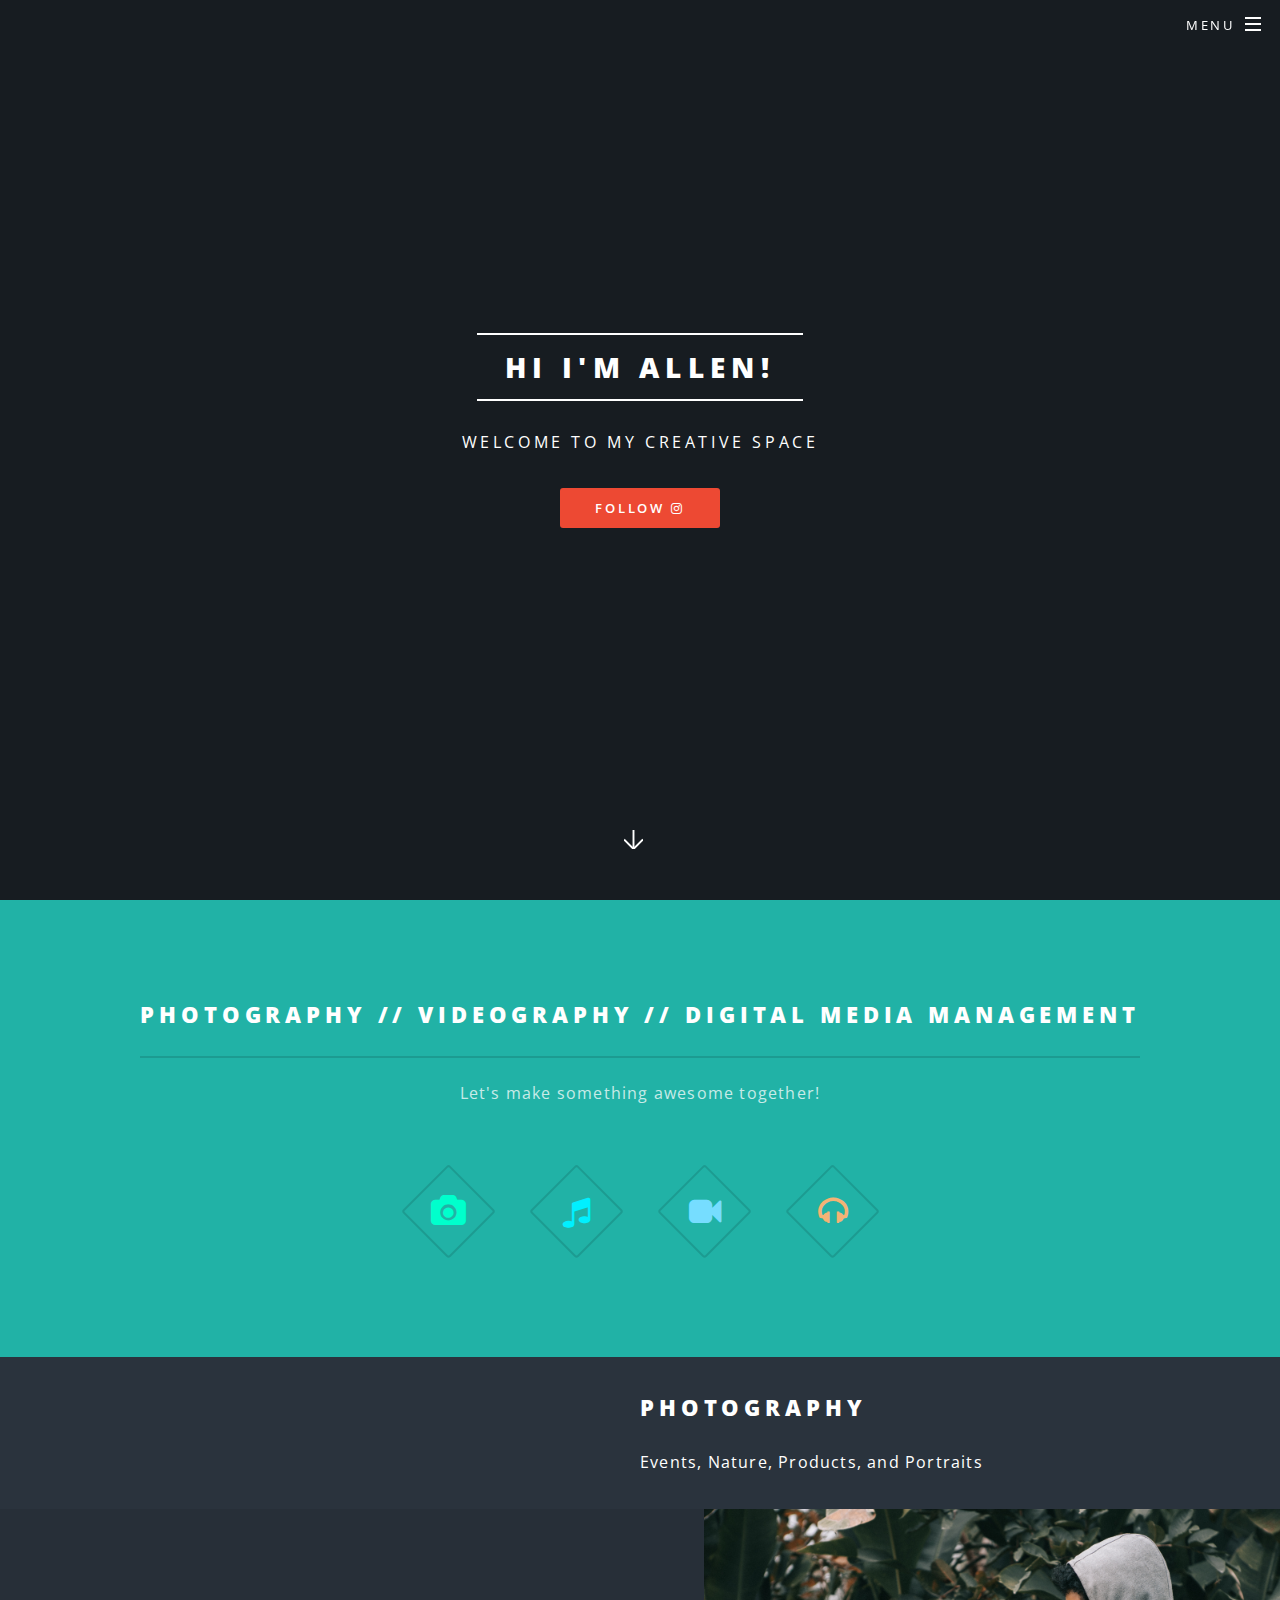
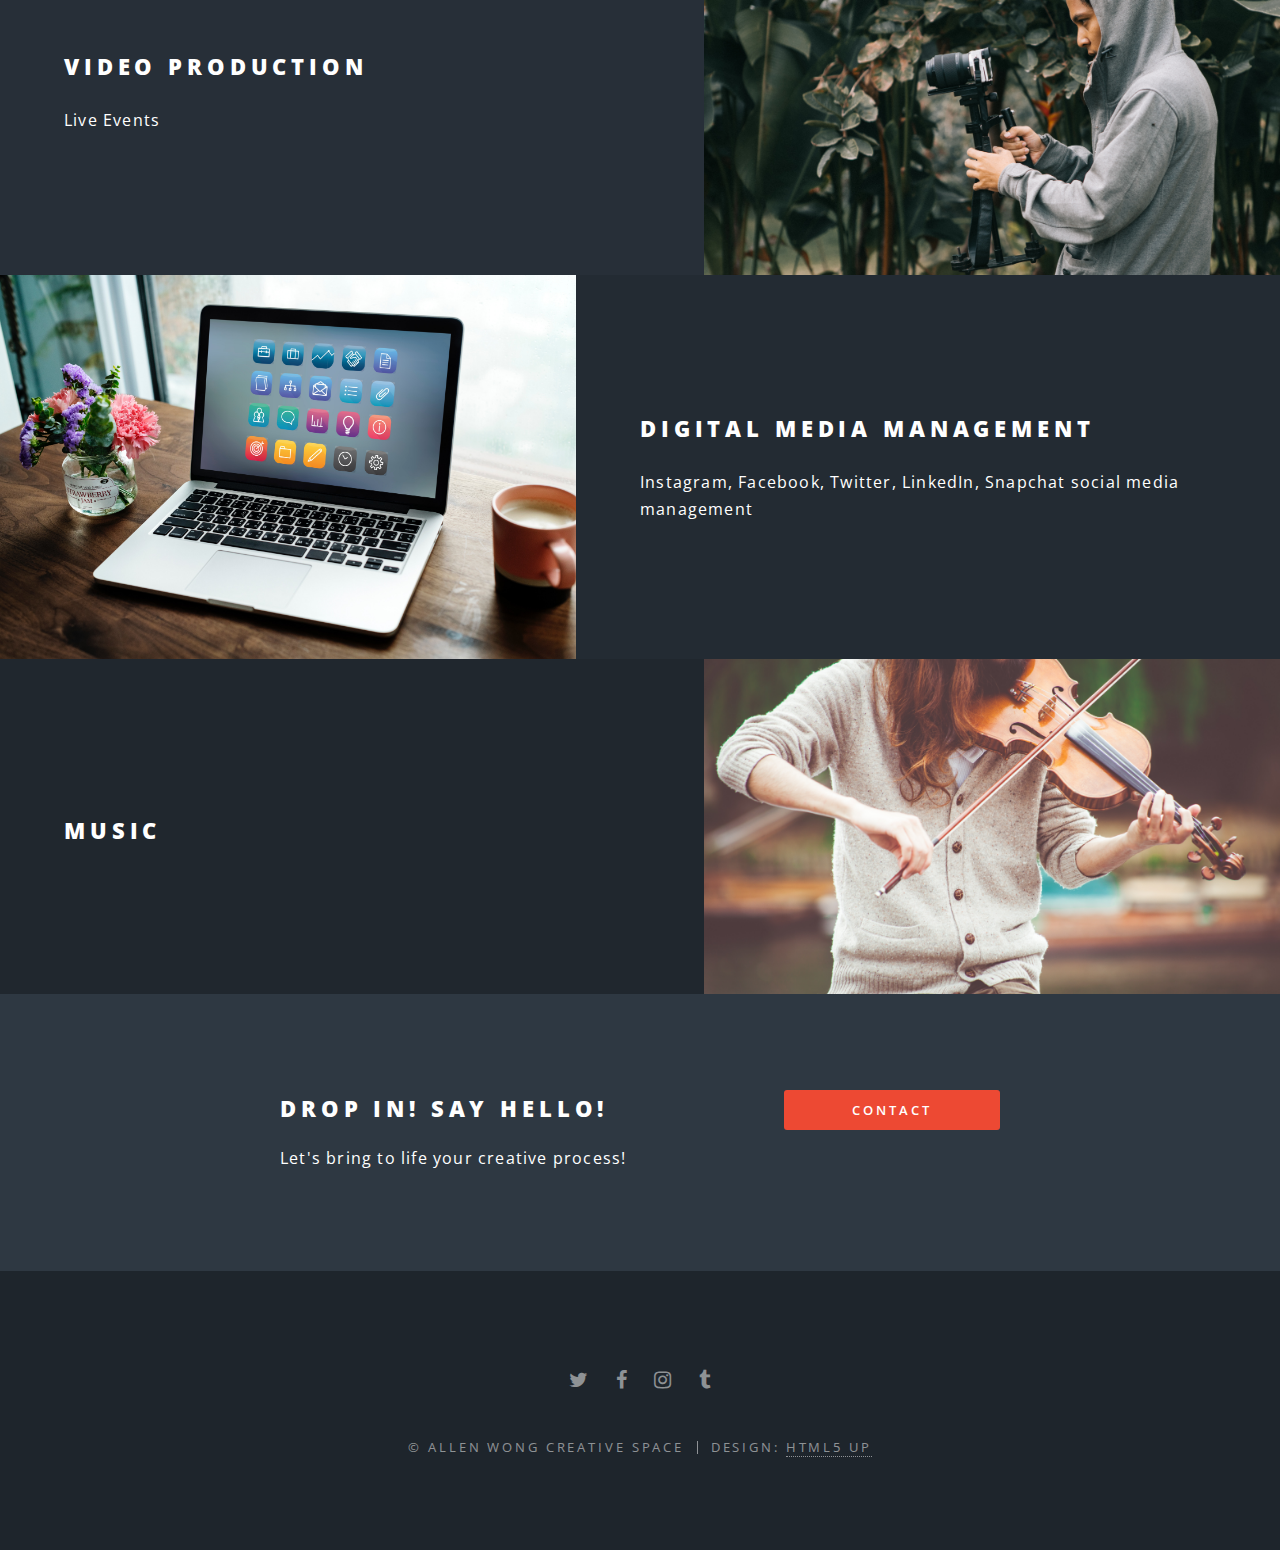
==== index.html @ 75896b69 "first push" ====
<!DOCTYPE HTML>
<!--
	Spectral by HTML5 UP
	html5up.net | @ajlkn
	Free for personal and commercial use under the CCA 3.0 license (html5up.net/license)
-->
<html>
	<head>
		<title>Allen Wong Creative Space</title>
		<meta charset="utf-8" />
		<meta name="viewport" content="width=device-width, initial-scale=1" />
		<!--[if lte IE 8]><script src="assets/js/ie/html5shiv.js"></script><![endif]-->
		<link rel="stylesheet" href="assets/css/main.css" />
		<!--[if lte IE 8]><link rel="stylesheet" href="assets/css/ie8.css" /><![endif]-->
		<!--[if lte IE 9]><link rel="stylesheet" href="assets/css/ie9.css" /><![endif]-->
	</head>
	<body class="landing">

		<!-- Page Wrapper -->
			<div id="page-wrapper">

				<!-- Header -->
					<header id="header" class="alt">
						<h1><a href="index.html">Creative Space</a></h1>
						<nav id="nav">
							<ul>
								<li class="special">
									<a href="#menu" class="menuToggle"><span>Menu</span></a>
									<div id="menu">
										<ul>
											<li><a href="index.html">Home</a></li>
											<li><a href="about.html">About</a></li>
											<li><a href="photo.html">Photography</a></li>
											<li><a href="video.html">Video Production</a></li>
											<li><a href="dmm.html">Digital Media Management</a></li>
											<li><a href="music.html">Music</a></li>
											<li><a href="contact.html">Contact</a></li>
											
										</ul>
									</div>
								</li>
							</ul>
						</nav>
					</header>

				<!-- Banner -->
					<section id="banner">
						<div class="inner">
							<h2>Hi I'm Allen!</h2>
							<p>Welcome to my Creative Space</p>
							<ul class="actions">
								<li><a href="https://www.instagram.com/twoawong/" class="button special" target="_blank">Follow <span class="icon fa-instagram"></span></a></li>
							</ul>
						</div>
						<a href="#one" class="more scrolly"></a>
					</section>

				<!-- One -->
					<section id="one" class="wrapper style1 special">
						<div class="inner">
							<header class="major">
								<h2>Photography // Videography // Digital Media Management</h2>
								<p>Let's make something awesome together!</p>
							</header>
							<ul class="icons major">
								<li><span class="icon fa-camera major style1"><span class="label">Lorem</span></span></li>
								<li><span class="icon fa-music major style2"><span class="label">Ipsum</span></span></li>
								<li><span class="icon fa-video-camera major style3"><span class="label">Dolor</span></span></li>
								<li><span class="icon fa-headphones major style4"><span class="label">Lorem</span></span></li>
							</ul>
						</div>
					</section>
				
				

				<!-- Two -->
					<section id="two" class="wrapper alt style2">
						<section class="spotlight">
							<div class="image"><a href="photo.html"><img src="images/photo.jpg" alt="" /></a></div><div class="content">
								<h2>Photography</h2>
								<p>Events, Nature, Products, and Portraits</p>
							</div>
						</section>
						<section class="spotlight">
							<div class="image"><a href="video.html"><img src="images/video.jpg" alt="" /></a></div><div class="content">
								<h2>Video Production</h2>
								<p>Live Events</p>
							</div>
						</section>
						<section class="spotlight">
							<div class="image"><a href="dmm.html"><img src="images/dmm.jpg" alt="" /></a></div><div class="content">
								<h2>Digital Media Management</h2>
								<p>Instagram, Facebook, Twitter, LinkedIn, Snapchat social media management</p>
							</div>
						</section>
						<section class="spotlight">
							<div class="image"><a href="music.html"><img src="images/music.jpg" alt="" /></a></div><div class="content">
								<h2>Music</h2>
								
							</div>
						</section>
						
					</section>

				

				<!-- CTA -->
					<section id="cta" class="wrapper style4">
						<div class="inner">
							<header>
								<h2>Drop in! Say Hello!</h2>
								<p>Let's bring to life your creative process!</p>
							</header>
							<ul class="actions vertical">
								<li><a href="contact.html" class="button fit special">Contact</a></li>
								
							</ul>
						</div>
					</section>

				<!-- Footer -->
					<footer id="footer">
						<ul class="icons">
							<li><a href="https://twitter.com/twoawong" class="icon fa-twitter" target="_blank"><span class="label">Twitter</span></a></li>
							<li><a href="https://www.facebook.com/twoawong/" class="icon fa-facebook" target="_blank"><span class="label">Facebook</span></a></li>
							<li><a href="https://www.instagram.com/twoawong/" class="icon fa-instagram" target="_blank"><span class="label">Instagram</span></a></li>
							<li><a href="https://allenwongofficialblog.tumblr.com/" class="icon fa-tumblr" target="_blank"><span class="label">Tumblr</span></a></li>
							
						</ul>
						<ul class="copyright">
							<li>&copy; Allen Wong Creative Space</li><li>Design: <a href="http://html5up.net">HTML5 UP</a></li>
						</ul>
					</footer>

			</div>

		<!-- Scripts -->
			<script src="assets/js/jquery.min.js"></script>
			<script src="assets/js/jquery.scrollex.min.js"></script>
			<script src="assets/js/jquery.scrolly.min.js"></script>
			<script src="assets/js/skel.min.js"></script>
			<script src="assets/js/util.js"></script>
			<!--[if lte IE 8]><script src="assets/js/ie/respond.min.js"></script><![endif]-->
			<script src="assets/js/main.js"></script>

	</body>
</html>
---- assets/css/main.css ----
@import url(font-awesome.min.css);
@import url("https://fonts.googleapis.com/css?family=Open+Sans:400,400italic,600,600italic,800,800italic");

/*
	Spectral by HTML5 UP
	html5up.net | @ajlkn
	Free for personal and commercial use under the CCA 3.0 license (html5up.net/license)
*/

/* Reset */

	html, body, div, span, applet, object, iframe, h1, h2, h3, h4, h5, h6, p, blockquote, pre, a, abbr, acronym, address, big, cite, code, del, dfn, em, img, ins, kbd, q, s, samp, small, strike, strong, sub, sup, tt, var, b, u, i, center, dl, dt, dd, ol, ul, li, fieldset, form, label, legend, table, caption, tbody, tfoot, thead, tr, th, td, article, aside, canvas, details, embed, figure, figcaption, footer, header, hgroup, menu, nav, output, ruby, section, summary, time, mark, audio, video {
		margin: 0;
		padding: 0;
		border: 0;
		font-size: 100%;
		font: inherit;
		vertical-align: baseline;
	}

	article, aside, details, figcaption, figure, footer, header, hgroup, menu, nav, section {
		display: block;
	}

	body {
		line-height: 1;
	}

	ol, ul {
		list-style: none;
	}

	blockquote, q {
		quotes: none;
	}

	blockquote:before, blockquote:after, q:before, q:after {
		content: '';
		content: none;
	}

	table {
		border-collapse: collapse;
		border-spacing: 0;
	}

	body {
		-webkit-text-size-adjust: none;
	}

/* Box Model */

	*, *:before, *:after {
		-moz-box-sizing: border-box;
		-webkit-box-sizing: border-box;
		box-sizing: border-box;
	}

/* Grid */

	.row {
		border-bottom: solid 1px transparent;
		-moz-box-sizing: border-box;
		-webkit-box-sizing: border-box;
		box-sizing: border-box;
	}

	.row > * {
		float: left;
		-moz-box-sizing: border-box;
		-webkit-box-sizing: border-box;
		box-sizing: border-box;
	}

	.row:after, .row:before {
		content: '';
		display: block;
		clear: both;
		height: 0;
	}

	.row.uniform > * > :first-child {
		margin-top: 0;
	}

	.row.uniform > * > :last-child {
		margin-bottom: 0;
	}

	.row.\30 \25 > * {
		padding: 0 0 0 0em;
	}

	.row.\30 \25 {
		margin: 0 0 -1px 0em;
	}

	.row.uniform.\30 \25 > * {
		padding: 0em 0 0 0em;
	}

	.row.uniform.\30 \25 {
		margin: 0em 0 -1px 0em;
	}

	.row > * {
		padding: 0 0 0 1.5em;
	}

	.row {
		margin: 0 0 -1px -1.5em;
	}

	.row.uniform > * {
		padding: 1.5em 0 0 1.5em;
	}

	.row.uniform {
		margin: -1.5em 0 -1px -1.5em;
	}

	.row.\32 00\25 > * {
		padding: 0 0 0 3em;
	}

	.row.\32 00\25 {
		margin: 0 0 -1px -3em;
	}

	.row.uniform.\32 00\25 > * {
		padding: 3em 0 0 3em;
	}

	.row.uniform.\32 00\25 {
		margin: -3em 0 -1px -3em;
	}

	.row.\31 50\25 > * {
		padding: 0 0 0 2.25em;
	}

	.row.\31 50\25 {
		margin: 0 0 -1px -2.25em;
	}

	.row.uniform.\31 50\25 > * {
		padding: 2.25em 0 0 2.25em;
	}

	.row.uniform.\31 50\25 {
		margin: -2.25em 0 -1px -2.25em;
	}

	.row.\35 0\25 > * {
		padding: 0 0 0 0.75em;
	}

	.row.\35 0\25 {
		margin: 0 0 -1px -0.75em;
	}

	.row.uniform.\35 0\25 > * {
		padding: 0.75em 0 0 0.75em;
	}

	.row.uniform.\35 0\25 {
		margin: -0.75em 0 -1px -0.75em;
	}

	.row.\32 5\25 > * {
		padding: 0 0 0 0.375em;
	}

	.row.\32 5\25 {
		margin: 0 0 -1px -0.375em;
	}

	.row.uniform.\32 5\25 > * {
		padding: 0.375em 0 0 0.375em;
	}

	.row.uniform.\32 5\25 {
		margin: -0.375em 0 -1px -0.375em;
	}

	.\31 2u, .\31 2u\24 {
		width: 100%;
		clear: none;
		margin-left: 0;
	}

	.\31 1u, .\31 1u\24 {
		width: 91.6666666667%;
		clear: none;
		margin-left: 0;
	}

	.\31 0u, .\31 0u\24 {
		width: 83.3333333333%;
		clear: none;
		margin-left: 0;
	}

	.\39 u, .\39 u\24 {
		width: 75%;
		clear: none;
		margin-left: 0;
	}

	.\38 u, .\38 u\24 {
		width: 66.6666666667%;
		clear: none;
		margin-left: 0;
	}

	.\37 u, .\37 u\24 {
		width: 58.3333333333%;
		clear: none;
		margin-left: 0;
	}

	.\36 u, .\36 u\24 {
		width: 50%;
		clear: none;
		margin-left: 0;
	}

	.\35 u, .\35 u\24 {
		width: 41.6666666667%;
		clear: none;
		margin-left: 0;
	}

	.\34 u, .\34 u\24 {
		width: 33.3333333333%;
		clear: none;
		margin-left: 0;
	}

	.\33 u, .\33 u\24 {
		width: 25%;
		clear: none;
		margin-left: 0;
	}

	.\32 u, .\32 u\24 {
		width: 16.6666666667%;
		clear: none;
		margin-left: 0;
	}

	.\31 u, .\31 u\24 {
		width: 8.3333333333%;
		clear: none;
		margin-left: 0;
	}

	.\31 2u\24 + *,
	.\31 1u\24 + *,
	.\31 0u\24 + *,
	.\39 u\24 + *,
	.\38 u\24 + *,
	.\37 u\24 + *,
	.\36 u\24 + *,
	.\35 u\24 + *,
	.\34 u\24 + *,
	.\33 u\24 + *,
	.\32 u\24 + *,
	.\31 u\24 + * {
		clear: left;
	}

	.\-11u {
		margin-left: 91.66667%;
	}

	.\-10u {
		margin-left: 83.33333%;
	}

	.\-9u {
		margin-left: 75%;
	}

	.\-8u {
		margin-left: 66.66667%;
	}

	.\-7u {
		margin-left: 58.33333%;
	}

	.\-6u {
		margin-left: 50%;
	}

	.\-5u {
		margin-left: 41.66667%;
	}

	.\-4u {
		margin-left: 33.33333%;
	}

	.\-3u {
		margin-left: 25%;
	}

	.\-2u {
		margin-left: 16.66667%;
	}

	.\-1u {
		margin-left: 8.33333%;
	}

	@media screen and (max-width: 1680px) {

		.row > * {
			padding: 0 0 0 1.5em;
		}

		.row {
			margin: 0 0 -1px -1.5em;
		}

		.row.uniform > * {
			padding: 1.5em 0 0 1.5em;
		}

		.row.uniform {
			margin: -1.5em 0 -1px -1.5em;
		}

		.row.\32 00\25 > * {
			padding: 0 0 0 3em;
		}

		.row.\32 00\25 {
			margin: 0 0 -1px -3em;
		}

		.row.uniform.\32 00\25 > * {
			padding: 3em 0 0 3em;
		}

		.row.uniform.\32 00\25 {
			margin: -3em 0 -1px -3em;
		}

		.row.\31 50\25 > * {
			padding: 0 0 0 2.25em;
		}

		.row.\31 50\25 {
			margin: 0 0 -1px -2.25em;
		}

		.row.uniform.\31 50\25 > * {
			padding: 2.25em 0 0 2.25em;
		}

		.row.uniform.\31 50\25 {
			margin: -2.25em 0 -1px -2.25em;
		}

		.row.\35 0\25 > * {
			padding: 0 0 0 0.75em;
		}

		.row.\35 0\25 {
			margin: 0 0 -1px -0.75em;
		}

		.row.uniform.\35 0\25 > * {
			padding: 0.75em 0 0 0.75em;
		}

		.row.uniform.\35 0\25 {
			margin: -0.75em 0 -1px -0.75em;
		}

		.row.\32 5\25 > * {
			padding: 0 0 0 0.375em;
		}

		.row.\32 5\25 {
			margin: 0 0 -1px -0.375em;
		}

		.row.uniform.\32 5\25 > * {
			padding: 0.375em 0 0 0.375em;
		}

		.row.uniform.\32 5\25 {
			margin: -0.375em 0 -1px -0.375em;
		}

		.\31 2u\28xlarge\29, .\31 2u\24\28xlarge\29 {
			width: 100%;
			clear: none;
			margin-left: 0;
		}

		.\31 1u\28xlarge\29, .\31 1u\24\28xlarge\29 {
			width: 91.6666666667%;
			clear: none;
			margin-left: 0;
		}

		.\31 0u\28xlarge\29, .\31 0u\24\28xlarge\29 {
			width: 83.3333333333%;
			clear: none;
			margin-left: 0;
		}

		.\39 u\28xlarge\29, .\39 u\24\28xlarge\29 {
			width: 75%;
			clear: none;
			margin-left: 0;
		}

		.\38 u\28xlarge\29, .\38 u\24\28xlarge\29 {
			width: 66.6666666667%;
			clear: none;
			margin-left: 0;
		}

		.\37 u\28xlarge\29, .\37 u\24\28xlarge\29 {
			width: 58.3333333333%;
			clear: none;
			margin-left: 0;
		}

		.\36 u\28xlarge\29, .\36 u\24\28xlarge\29 {
			width: 50%;
			clear: none;
			margin-left: 0;
		}

		.\35 u\28xlarge\29, .\35 u\24\28xlarge\29 {
			width: 41.6666666667%;
			clear: none;
			margin-left: 0;
		}

		.\34 u\28xlarge\29, .\34 u\24\28xlarge\29 {
			width: 33.3333333333%;
			clear: none;
			margin-left: 0;
		}

		.\33 u\28xlarge\29, .\33 u\24\28xlarge\29 {
			width: 25%;
			clear: none;
			margin-left: 0;
		}

		.\32 u\28xlarge\29, .\32 u\24\28xlarge\29 {
			width: 16.6666666667%;
			clear: none;
			margin-left: 0;
		}

		.\31 u\28xlarge\29, .\31 u\24\28xlarge\29 {
			width: 8.3333333333%;
			clear: none;
			margin-left: 0;
		}

		.\31 2u\24\28xlarge\29 + *,
		.\31 1u\24\28xlarge\29 + *,
		.\31 0u\24\28xlarge\29 + *,
		.\39 u\24\28xlarge\29 + *,
		.\38 u\24\28xlarge\29 + *,
		.\37 u\24\28xlarge\29 + *,
		.\36 u\24\28xlarge\29 + *,
		.\35 u\24\28xlarge\29 + *,
		.\34 u\24\28xlarge\29 + *,
		.\33 u\24\28xlarge\29 + *,
		.\32 u\24\28xlarge\29 + *,
		.\31 u\24\28xlarge\29 + * {
			clear: left;
		}

		.\-11u\28xlarge\29 {
			margin-left: 91.66667%;
		}

		.\-10u\28xlarge\29 {
			margin-left: 83.33333%;
		}

		.\-9u\28xlarge\29 {
			margin-left: 75%;
		}

		.\-8u\28xlarge\29 {
			margin-left: 66.66667%;
		}

		.\-7u\28xlarge\29 {
			margin-left: 58.33333%;
		}

		.\-6u\28xlarge\29 {
			margin-left: 50%;
		}

		.\-5u\28xlarge\29 {
			margin-left: 41.66667%;
		}

		.\-4u\28xlarge\29 {
			margin-left: 33.33333%;
		}

		.\-3u\28xlarge\29 {
			margin-left: 25%;
		}

		.\-2u\28xlarge\29 {
			margin-left: 16.66667%;
		}

		.\-1u\28xlarge\29 {
			margin-left: 8.33333%;
		}

	}

	@media screen and (max-width: 1280px) {

		.row > * {
			padding: 0 0 0 1.5em;
		}

		.row {
			margin: 0 0 -1px -1.5em;
		}

		.row.uniform > * {
			padding: 1.5em 0 0 1.5em;
		}

		.row.uniform {
			margin: -1.5em 0 -1px -1.5em;
		}

		.row.\32 00\25 > * {
			padding: 0 0 0 3em;
		}

		.row.\32 00\25 {
			margin: 0 0 -1px -3em;
		}

		.row.uniform.\32 00\25 > * {
			padding: 3em 0 0 3em;
		}

		.row.uniform.\32 00\25 {
			margin: -3em 0 -1px -3em;
		}

		.row.\31 50\25 > * {
			padding: 0 0 0 2.25em;
		}

		.row.\31 50\25 {
			margin: 0 0 -1px -2.25em;
		}

		.row.uniform.\31 50\25 > * {
			padding: 2.25em 0 0 2.25em;
		}

		.row.uniform.\31 50\25 {
			margin: -2.25em 0 -1px -2.25em;
		}

		.row.\35 0\25 > * {
			padding: 0 0 0 0.75em;
		}

		.row.\35 0\25 {
			margin: 0 0 -1px -0.75em;
		}

		.row.uniform.\35 0\25 > * {
			padding: 0.75em 0 0 0.75em;
		}

		.row.uniform.\35 0\25 {
			margin: -0.75em 0 -1px -0.75em;
		}

		.row.\32 5\25 > * {
			padding: 0 0 0 0.375em;
		}

		.row.\32 5\25 {
			margin: 0 0 -1px -0.375em;
		}

		.row.uniform.\32 5\25 > * {
			padding: 0.375em 0 0 0.375em;
		}

		.row.uniform.\32 5\25 {
			margin: -0.375em 0 -1px -0.375em;
		}

		.\31 2u\28large\29, .\31 2u\24\28large\29 {
			width: 100%;
			clear: none;
			margin-left: 0;
		}

		.\31 1u\28large\29, .\31 1u\24\28large\29 {
			width: 91.6666666667%;
			clear: none;
			margin-left: 0;
		}

		.\31 0u\28large\29, .\31 0u\24\28large\29 {
			width: 83.3333333333%;
			clear: none;
			margin-left: 0;
		}

		.\39 u\28large\29, .\39 u\24\28large\29 {
			width: 75%;
			clear: none;
			margin-left: 0;
		}

		.\38 u\28large\29, .\38 u\24\28large\29 {
			width: 66.6666666667%;
			clear: none;
			margin-left: 0;
		}

		.\37 u\28large\29, .\37 u\24\28large\29 {
			width: 58.3333333333%;
			clear: none;
			margin-left: 0;
		}

		.\36 u\28large\29, .\36 u\24\28large\29 {
			width: 50%;
			clear: none;
			margin-left: 0;
		}

		.\35 u\28large\29, .\35 u\24\28large\29 {
			width: 41.6666666667%;
			clear: none;
			margin-left: 0;
		}

		.\34 u\28large\29, .\34 u\24\28large\29 {
			width: 33.3333333333%;
			clear: none;
			margin-left: 0;
		}

		.\33 u\28large\29, .\33 u\24\28large\29 {
			width: 25%;
			clear: none;
			margin-left: 0;
		}

		.\32 u\28large\29, .\32 u\24\28large\29 {
			width: 16.6666666667%;
			clear: none;
			margin-left: 0;
		}

		.\31 u\28large\29, .\31 u\24\28large\29 {
			width: 8.3333333333%;
			clear: none;
			margin-left: 0;
		}

		.\31 2u\24\28large\29 + *,
		.\31 1u\24\28large\29 + *,
		.\31 0u\24\28large\29 + *,
		.\39 u\24\28large\29 + *,
		.\38 u\24\28large\29 + *,
		.\37 u\24\28large\29 + *,
		.\36 u\24\28large\29 + *,
		.\35 u\24\28large\29 + *,
		.\34 u\24\28large\29 + *,
		.\33 u\24\28large\29 + *,
		.\32 u\24\28large\29 + *,
		.\31 u\24\28large\29 + * {
			clear: left;
		}

		.\-11u\28large\29 {
			margin-left: 91.66667%;
		}

		.\-10u\28large\29 {
			margin-left: 83.33333%;
		}

		.\-9u\28large\29 {
			margin-left: 75%;
		}

		.\-8u\28large\29 {
			margin-left: 66.66667%;
		}

		.\-7u\28large\29 {
			margin-left: 58.33333%;
		}

		.\-6u\28large\29 {
			margin-left: 50%;
		}

		.\-5u\28large\29 {
			margin-left: 41.66667%;
		}

		.\-4u\28large\29 {
			margin-left: 33.33333%;
		}

		.\-3u\28large\29 {
			margin-left: 25%;
		}

		.\-2u\28large\29 {
			margin-left: 16.66667%;
		}

		.\-1u\28large\29 {
			margin-left: 8.33333%;
		}

	}

	@media screen and (max-width: 980px) {

		.row > * {
			padding: 0 0 0 1.5em;
		}

		.row {
			margin: 0 0 -1px -1.5em;
		}

		.row.uniform > * {
			padding: 1.5em 0 0 1.5em;
		}

		.row.uniform {
			margin: -1.5em 0 -1px -1.5em;
		}

		.row.\32 00\25 > * {
			padding: 0 0 0 3em;
		}

		.row.\32 00\25 {
			margin: 0 0 -1px -3em;
		}

		.row.uniform.\32 00\25 > * {
			padding: 3em 0 0 3em;
		}

		.row.uniform.\32 00\25 {
			margin: -3em 0 -1px -3em;
		}

		.row.\31 50\25 > * {
			padding: 0 0 0 2.25em;
		}

		.row.\31 50\25 {
			margin: 0 0 -1px -2.25em;
		}

		.row.uniform.\31 50\25 > * {
			padding: 2.25em 0 0 2.25em;
		}

		.row.uniform.\31 50\25 {
			margin: -2.25em 0 -1px -2.25em;
		}

		.row.\35 0\25 > * {
			padding: 0 0 0 0.75em;
		}

		.row.\35 0\25 {
			margin: 0 0 -1px -0.75em;
		}

		.row.uniform.\35 0\25 > * {
			padding: 0.75em 0 0 0.75em;
		}

		.row.uniform.\35 0\25 {
			margin: -0.75em 0 -1px -0.75em;
		}

		.row.\32 5\25 > * {
			padding: 0 0 0 0.375em;
		}

		.row.\32 5\25 {
			margin: 0 0 -1px -0.375em;
		}

		.row.uniform.\32 5\25 > * {
			padding: 0.375em 0 0 0.375em;
		}

		.row.uniform.\32 5\25 {
			margin: -0.375em 0 -1px -0.375em;
		}

		.\31 2u\28medium\29, .\31 2u\24\28medium\29 {
			width: 100%;
			clear: none;
			margin-left: 0;
		}

		.\31 1u\28medium\29, .\31 1u\24\28medium\29 {
			width: 91.6666666667%;
			clear: none;
			margin-left: 0;
		}

		.\31 0u\28medium\29, .\31 0u\24\28medium\29 {
			width: 83.3333333333%;
			clear: none;
			margin-left: 0;
		}

		.\39 u\28medium\29, .\39 u\24\28medium\29 {
			width: 75%;
			clear: none;
			margin-left: 0;
		}

		.\38 u\28medium\29, .\38 u\24\28medium\29 {
			width: 66.6666666667%;
			clear: none;
			margin-left: 0;
		}

		.\37 u\28medium\29, .\37 u\24\28medium\29 {
			width: 58.3333333333%;
			clear: none;
			margin-left: 0;
		}

		.\36 u\28medium\29, .\36 u\24\28medium\29 {
			width: 50%;
			clear: none;
			margin-left: 0;
		}

		.\35 u\28medium\29, .\35 u\24\28medium\29 {
			width: 41.6666666667%;
			clear: none;
			margin-left: 0;
		}

		.\34 u\28medium\29, .\34 u\24\28medium\29 {
			width: 33.3333333333%;
			clear: none;
			margin-left: 0;
		}

		.\33 u\28medium\29, .\33 u\24\28medium\29 {
			width: 25%;
			clear: none;
			margin-left: 0;
		}

		.\32 u\28medium\29, .\32 u\24\28medium\29 {
			width: 16.6666666667%;
			clear: none;
			margin-left: 0;
		}

		.\31 u\28medium\29, .\31 u\24\28medium\29 {
			width: 8.3333333333%;
			clear: none;
			margin-left: 0;
		}

		.\31 2u\24\28medium\29 + *,
		.\31 1u\24\28medium\29 + *,
		.\31 0u\24\28medium\29 + *,
		.\39 u\24\28medium\29 + *,
		.\38 u\24\28medium\29 + *,
		.\37 u\24\28medium\29 + *,
		.\36 u\24\28medium\29 + *,
		.\35 u\24\28medium\29 + *,
		.\34 u\24\28medium\29 + *,
		.\33 u\24\28medium\29 + *,
		.\32 u\24\28medium\29 + *,
		.\31 u\24\28medium\29 + * {
			clear: left;
		}

		.\-11u\28medium\29 {
			margin-left: 91.66667%;
		}

		.\-10u\28medium\29 {
			margin-left: 83.33333%;
		}

		.\-9u\28medium\29 {
			margin-left: 75%;
		}

		.\-8u\28medium\29 {
			margin-left: 66.66667%;
		}

		.\-7u\28medium\29 {
			margin-left: 58.33333%;
		}

		.\-6u\28medium\29 {
			margin-left: 50%;
		}

		.\-5u\28medium\29 {
			margin-left: 41.66667%;
		}

		.\-4u\28medium\29 {
			margin-left: 33.33333%;
		}

		.\-3u\28medium\29 {
			margin-left: 25%;
		}

		.\-2u\28medium\29 {
			margin-left: 16.66667%;
		}

		.\-1u\28medium\29 {
			margin-left: 8.33333%;
		}

	}

	@media screen and (max-width: 736px) {

		.row > * {
			padding: 0 0 0 1.5em;
		}

		.row {
			margin: 0 0 -1px -1.5em;
		}

		.row.uniform > * {
			padding: 1.5em 0 0 1.5em;
		}

		.row.uniform {
			margin: -1.5em 0 -1px -1.5em;
		}

		.row.\32 00\25 > * {
			padding: 0 0 0 3em;
		}

		.row.\32 00\25 {
			margin: 0 0 -1px -3em;
		}

		.row.uniform.\32 00\25 > * {
			padding: 3em 0 0 3em;
		}

		.row.uniform.\32 00\25 {
			margin: -3em 0 -1px -3em;
		}

		.row.\31 50\25 > * {
			padding: 0 0 0 2.25em;
		}

		.row.\31 50\25 {
			margin: 0 0 -1px -2.25em;
		}

		.row.uniform.\31 50\25 > * {
			padding: 2.25em 0 0 2.25em;
		}

		.row.uniform.\31 50\25 {
			margin: -2.25em 0 -1px -2.25em;
		}

		.row.\35 0\25 > * {
			padding: 0 0 0 0.75em;
		}

		.row.\35 0\25 {
			margin: 0 0 -1px -0.75em;
		}

		.row.uniform.\35 0\25 > * {
			padding: 0.75em 0 0 0.75em;
		}

		.row.uniform.\35 0\25 {
			margin: -0.75em 0 -1px -0.75em;
		}

		.row.\32 5\25 > * {
			padding: 0 0 0 0.375em;
		}

		.row.\32 5\25 {
			margin: 0 0 -1px -0.375em;
		}

		.row.uniform.\32 5\25 > * {
			padding: 0.375em 0 0 0.375em;
		}

		.row.uniform.\32 5\25 {
			margin: -0.375em 0 -1px -0.375em;
		}

		.\31 2u\28small\29, .\31 2u\24\28small\29 {
			width: 100%;
			clear: none;
			margin-left: 0;
		}

		.\31 1u\28small\29, .\31 1u\24\28small\29 {
			width: 91.6666666667%;
			clear: none;
			margin-left: 0;
		}

		.\31 0u\28small\29, .\31 0u\24\28small\29 {
			width: 83.3333333333%;
			clear: none;
			margin-left: 0;
		}

		.\39 u\28small\29, .\39 u\24\28small\29 {
			width: 75%;
			clear: none;
			margin-left: 0;
		}

		.\38 u\28small\29, .\38 u\24\28small\29 {
			width: 66.6666666667%;
			clear: none;
			margin-left: 0;
		}

		.\37 u\28small\29, .\37 u\24\28small\29 {
			width: 58.3333333333%;
			clear: none;
			margin-left: 0;
		}

		.\36 u\28small\29, .\36 u\24\28small\29 {
			width: 50%;
			clear: none;
			margin-left: 0;
		}

		.\35 u\28small\29, .\35 u\24\28small\29 {
			width: 41.6666666667%;
			clear: none;
			margin-left: 0;
		}

		.\34 u\28small\29, .\34 u\24\28small\29 {
			width: 33.3333333333%;
			clear: none;
			margin-left: 0;
		}

		.\33 u\28small\29, .\33 u\24\28small\29 {
			width: 25%;
			clear: none;
			margin-left: 0;
		}

		.\32 u\28small\29, .\32 u\24\28small\29 {
			width: 16.6666666667%;
			clear: none;
			margin-left: 0;
		}

		.\31 u\28small\29, .\31 u\24\28small\29 {
			width: 8.3333333333%;
			clear: none;
			margin-left: 0;
		}

		.\31 2u\24\28small\29 + *,
		.\31 1u\24\28small\29 + *,
		.\31 0u\24\28small\29 + *,
		.\39 u\24\28small\29 + *,
		.\38 u\24\28small\29 + *,
		.\37 u\24\28small\29 + *,
		.\36 u\24\28small\29 + *,
		.\35 u\24\28small\29 + *,
		.\34 u\24\28small\29 + *,
		.\33 u\24\28small\29 + *,
		.\32 u\24\28small\29 + *,
		.\31 u\24\28small\29 + * {
			clear: left;
		}

		.\-11u\28small\29 {
			margin-left: 91.66667%;
		}

		.\-10u\28small\29 {
			margin-left: 83.33333%;
		}

		.\-9u\28small\29 {
			margin-left: 75%;
		}

		.\-8u\28small\29 {
			margin-left: 66.66667%;
		}

		.\-7u\28small\29 {
			margin-left: 58.33333%;
		}

		.\-6u\28small\29 {
			margin-left: 50%;
		}

		.\-5u\28small\29 {
			margin-left: 41.66667%;
		}

		.\-4u\28small\29 {
			margin-left: 33.33333%;
		}

		.\-3u\28small\29 {
			margin-left: 25%;
		}

		.\-2u\28small\29 {
			margin-left: 16.66667%;
		}

		.\-1u\28small\29 {
			margin-left: 8.33333%;
		}

	}

	@media screen and (max-width: 480px) {

		.row > * {
			padding: 0 0 0 1.5em;
		}

		.row {
			margin: 0 0 -1px -1.5em;
		}

		.row.uniform > * {
			padding: 1.5em 0 0 1.5em;
		}

		.row.uniform {
			margin: -1.5em 0 -1px -1.5em;
		}

		.row.\32 00\25 > * {
			padding: 0 0 0 3em;
		}

		.row.\32 00\25 {
			margin: 0 0 -1px -3em;
		}

		.row.uniform.\32 00\25 > * {
			padding: 3em 0 0 3em;
		}

		.row.uniform.\32 00\25 {
			margin: -3em 0 -1px -3em;
		}

		.row.\31 50\25 > * {
			padding: 0 0 0 2.25em;
		}

		.row.\31 50\25 {
			margin: 0 0 -1px -2.25em;
		}

		.row.uniform.\31 50\25 > * {
			padding: 2.25em 0 0 2.25em;
		}

		.row.uniform.\31 50\25 {
			margin: -2.25em 0 -1px -2.25em;
		}

		.row.\35 0\25 > * {
			padding: 0 0 0 0.75em;
		}

		.row.\35 0\25 {
			margin: 0 0 -1px -0.75em;
		}

		.row.uniform.\35 0\25 > * {
			padding: 0.75em 0 0 0.75em;
		}

		.row.uniform.\35 0\25 {
			margin: -0.75em 0 -1px -0.75em;
		}

		.row.\32 5\25 > * {
			padding: 0 0 0 0.375em;
		}

		.row.\32 5\25 {
			margin: 0 0 -1px -0.375em;
		}

		.row.uniform.\32 5\25 > * {
			padding: 0.375em 0 0 0.375em;
		}

		.row.uniform.\32 5\25 {
			margin: -0.375em 0 -1px -0.375em;
		}

		.\31 2u\28xsmall\29, .\31 2u\24\28xsmall\29 {
			width: 100%;
			clear: none;
			margin-left: 0;
		}

		.\31 1u\28xsmall\29, .\31 1u\24\28xsmall\29 {
			width: 91.6666666667%;
			clear: none;
			margin-left: 0;
		}

		.\31 0u\28xsmall\29, .\31 0u\24\28xsmall\29 {
			width: 83.3333333333%;
			clear: none;
			margin-left: 0;
		}

		.\39 u\28xsmall\29, .\39 u\24\28xsmall\29 {
			width: 75%;
			clear: none;
			margin-left: 0;
		}

		.\38 u\28xsmall\29, .\38 u\24\28xsmall\29 {
			width: 66.6666666667%;
			clear: none;
			margin-left: 0;
		}

		.\37 u\28xsmall\29, .\37 u\24\28xsmall\29 {
			width: 58.3333333333%;
			clear: none;
			margin-left: 0;
		}

		.\36 u\28xsmall\29, .\36 u\24\28xsmall\29 {
			width: 50%;
			clear: none;
			margin-left: 0;
		}

		.\35 u\28xsmall\29, .\35 u\24\28xsmall\29 {
			width: 41.6666666667%;
			clear: none;
			margin-left: 0;
		}

		.\34 u\28xsmall\29, .\34 u\24\28xsmall\29 {
			width: 33.3333333333%;
			clear: none;
			margin-left: 0;
		}

		.\33 u\28xsmall\29, .\33 u\24\28xsmall\29 {
			width: 25%;
			clear: none;
			margin-left: 0;
		}

		.\32 u\28xsmall\29, .\32 u\24\28xsmall\29 {
			width: 16.6666666667%;
			clear: none;
			margin-left: 0;
		}

		.\31 u\28xsmall\29, .\31 u\24\28xsmall\29 {
			width: 8.3333333333%;
			clear: none;
			margin-left: 0;
		}

		.\31 2u\24\28xsmall\29 + *,
		.\31 1u\24\28xsmall\29 + *,
		.\31 0u\24\28xsmall\29 + *,
		.\39 u\24\28xsmall\29 + *,
		.\38 u\24\28xsmall\29 + *,
		.\37 u\24\28xsmall\29 + *,
		.\36 u\24\28xsmall\29 + *,
		.\35 u\24\28xsmall\29 + *,
		.\34 u\24\28xsmall\29 + *,
		.\33 u\24\28xsmall\29 + *,
		.\32 u\24\28xsmall\29 + *,
		.\31 u\24\28xsmall\29 + * {
			clear: left;
		}

		.\-11u\28xsmall\29 {
			margin-left: 91.66667%;
		}

		.\-10u\28xsmall\29 {
			margin-left: 83.33333%;
		}

		.\-9u\28xsmall\29 {
			margin-left: 75%;
		}

		.\-8u\28xsmall\29 {
			margin-left: 66.66667%;
		}

		.\-7u\28xsmall\29 {
			margin-left: 58.33333%;
		}

		.\-6u\28xsmall\29 {
			margin-left: 50%;
		}

		.\-5u\28xsmall\29 {
			margin-left: 41.66667%;
		}

		.\-4u\28xsmall\29 {
			margin-left: 33.33333%;
		}

		.\-3u\28xsmall\29 {
			margin-left: 25%;
		}

		.\-2u\28xsmall\29 {
			margin-left: 16.66667%;
		}

		.\-1u\28xsmall\29 {
			margin-left: 8.33333%;
		}

	}

/* Basic */

	@-ms-viewport {
		width: device-width;
	}

	body {
		background: #2e3842;
	}

		body.is-loading *, body.is-loading *:before, body.is-loading *:after {
			-moz-animation: none !important;
			-webkit-animation: none !important;
			-ms-animation: none !important;
			animation: none !important;
			-moz-transition: none !important;
			-webkit-transition: none !important;
			-ms-transition: none !important;
			transition: none !important;
		}

	body, input, select, textarea {
		color: #fff;
		font-family: "Open Sans", Helvetica, sans-serif;
		font-size: 15pt;
		font-weight: 400;
		letter-spacing: 0.075em;
		line-height: 1.65em;
	}

		@media screen and (max-width: 1680px) {

			body, input, select, textarea {
				font-size: 13pt;
			}

		}

		@media screen and (max-width: 1280px) {

			body, input, select, textarea {
				font-size: 12pt;
			}

		}

		@media screen and (max-width: 736px) {

			body, input, select, textarea {
				font-size: 11pt;
				letter-spacing: 0.0375em;
			}

		}

	a {
		-moz-transition: color 0.2s ease, border-bottom-color 0.2s ease;
		-webkit-transition: color 0.2s ease, border-bottom-color 0.2s ease;
		-ms-transition: color 0.2s ease, border-bottom-color 0.2s ease;
		transition: color 0.2s ease, border-bottom-color 0.2s ease;
		border-bottom: dotted 1px;
		color: inherit;
		text-decoration: none;
	}

		a:hover {
			border-bottom-color: transparent;
		}

	strong, b {
		color: #fff;
		font-weight: 600;
	}

	em, i {
		font-style: italic;
	}

	p {
		margin: 0 0 2em 0;
	}

	h1, h2, h3, h4, h5, h6 {
		color: #fff;
		font-weight: 800;
		letter-spacing: 0.225em;
		line-height: 1em;
		margin: 0 0 1em 0;
		text-transform: uppercase;
	}

		h1 a, h2 a, h3 a, h4 a, h5 a, h6 a {
			color: inherit;
			text-decoration: none;
		}

	h2 {
		font-size: 1.35em;
		line-height: 1.75em;
	}

		@media screen and (max-width: 736px) {

			h2 {
				font-size: 1.1em;
				line-height: 1.65em;
			}

		}

	h3 {
		font-size: 1.15em;
		line-height: 1.75em;
	}

		@media screen and (max-width: 736px) {

			h3 {
				font-size: 1em;
				line-height: 1.65em;
			}

		}

	h4 {
		font-size: 1em;
		line-height: 1.5em;
	}

	h5 {
		font-size: 0.8em;
		line-height: 1.5em;
	}

	h6 {
		font-size: 0.7em;
		line-height: 1.5em;
	}

	sub {
		font-size: 0.8em;
		position: relative;
		top: 0.5em;
	}

	sup {
		font-size: 0.8em;
		position: relative;
		top: -0.5em;
	}

	hr {
		border: 0;
		border-bottom: solid 2px #fff;
		margin: 3em 0;
	}

		hr.major {
			margin: 4.5em 0;
		}

	blockquote {
		border-left: solid 4px #fff;
		font-style: italic;
		margin: 0 0 2em 0;
		padding: 0.5em 0 0.5em 2em;
	}

	code {
		background: rgba(144, 144, 144, 0.25);
		border-radius: 3px;
		font-family: "Courier New", monospace;
		font-size: 0.9em;
		letter-spacing: 0;
		margin: 0 0.25em;
		padding: 0.25em 0.65em;
	}

	pre {
		-webkit-overflow-scrolling: touch;
		font-family: "Courier New", monospace;
		font-size: 0.9em;
		margin: 0 0 2em 0;
	}

		pre code {
			display: block;
			line-height: 1.75em;
			padding: 1em 1.5em;
			overflow-x: auto;
		}

	.align-left {
		text-align: left;
	}

	.align-center {
		text-align: center;
	}

	.align-right {
		text-align: right;
	}

/* Section/Article */

	section.special, article.special {
		text-align: center;
	}

	header p {
		color: rgba(255, 255, 255, 0.5);
		position: relative;
		top: -0.25em;
	}

	header h3 + p {
		font-size: 1.1em;
	}

	header h4 + p,
	header h5 + p,
	header h6 + p {
		font-size: 0.9em;
	}

	header.major {
		margin: 0 0 3.5em 0;
	}

		header.major h2, header.major h3, header.major h4, header.major h5, header.major h6 {
			border-bottom: solid 2px #fff;
			display: inline-block;
			padding-bottom: 1em;
			position: relative;
		}

			header.major h2:after, header.major h3:after, header.major h4:after, header.major h5:after, header.major h6:after {
				content: '';
				display: block;
				height: 1px;
			}

		header.major p {
			color: #fff;
			top: 0;
		}

		@media screen and (max-width: 736px) {

			header.major {
				margin: 0 0 2em 0;
			}

		}

	@media screen and (max-width: 980px) {

		header br {
			display: none;
		}

	}

/* Form */

	form {
		margin: 0 0 2em 0;
	}

	label {
		color: #fff;
		display: block;
		font-size: 0.9em;
		font-weight: 600;
		margin: 0 0 1em 0;
	}

	input[type="text"],
	input[type="password"],
	input[type="email"],
	select,
	textarea {
		-moz-appearance: none;
		-webkit-appearance: none;
		-ms-appearance: none;
		appearance: none;
		background: rgba(144, 144, 144, 0.25);
		border-radius: 3px;
		border: none;
		color: inherit;
		display: block;
		outline: 0;
		padding: 0 1em;
		text-decoration: none;
		width: 100%;
	}

		input[type="text"]:invalid,
		input[type="password"]:invalid,
		input[type="email"]:invalid,
		select:invalid,
		textarea:invalid {
			box-shadow: none;
		}

		input[type="text"]:focus,
		input[type="password"]:focus,
		input[type="email"]:focus,
		select:focus,
		textarea:focus {
			box-shadow: 0 0 0 2px #21b2a6;
		}

	.select-wrapper {
		text-decoration: none;
		display: block;
		position: relative;
	}

		.select-wrapper:before {
			-moz-osx-font-smoothing: grayscale;
			-webkit-font-smoothing: antialiased;
			font-family: FontAwesome;
			font-style: normal;
			font-weight: normal;
			text-transform: none !important;
		}

		.select-wrapper:before {
			-moz-pointer-events: none;
			-webkit-pointer-events: none;
			-ms-pointer-events: none;
			pointer-events: none;
			color: #fff;
			content: '\f078';
			display: block;
			height: 2.75em;
			line-height: 2.75em;
			position: absolute;
			right: 0;
			text-align: center;
			top: 0;
			width: 2.75em;
		}

		.select-wrapper select::-ms-expand {
			display: none;
		}

	input[type="text"],
	input[type="password"],
	input[type="email"],
	select {
		height: 2.75em;
	}

	textarea {
		padding: 0.75em 1em;
	}

	input[type="checkbox"],
	input[type="radio"] {
		-moz-appearance: none;
		-webkit-appearance: none;
		-ms-appearance: none;
		appearance: none;
		display: block;
		float: left;
		margin-right: -2em;
		opacity: 0;
		width: 1em;
		z-index: -1;
	}

		input[type="checkbox"] + label,
		input[type="radio"] + label {
			text-decoration: none;
			color: #fff;
			cursor: pointer;
			display: inline-block;
			font-size: 1em;
			font-weight: 400;
			padding-left: 2.4em;
			padding-right: 0.75em;
			position: relative;
		}

			input[type="checkbox"] + label:before,
			input[type="radio"] + label:before {
				-moz-osx-font-smoothing: grayscale;
				-webkit-font-smoothing: antialiased;
				font-family: FontAwesome;
				font-style: normal;
				font-weight: normal;
				text-transform: none !important;
			}

			input[type="checkbox"] + label:before,
			input[type="radio"] + label:before {
				background: rgba(144, 144, 144, 0.25);
				border-radius: 3px;
				content: '';
				display: inline-block;
				height: 1.65em;
				left: 0;
				line-height: 1.58125em;
				position: absolute;
				text-align: center;
				top: 0;
				width: 1.65em;
			}

		input[type="checkbox"]:checked + label:before,
		input[type="radio"]:checked + label:before {
			background: #2e3842;
			color: #fff;
			content: '\f00c';
		}

		input[type="checkbox"]:focus + label:before,
		input[type="radio"]:focus + label:before {
			box-shadow: 0 0 0 2px #21b2a6;
		}

	input[type="checkbox"] + label:before {
		border-radius: 3px;
	}

	input[type="radio"] + label:before {
		border-radius: 100%;
	}

	::-webkit-input-placeholder {
		color: rgba(255, 255, 255, 0.5) !important;
		opacity: 1.0;
	}

	:-moz-placeholder {
		color: rgba(255, 255, 255, 0.5) !important;
		opacity: 1.0;
	}

	::-moz-placeholder {
		color: rgba(255, 255, 255, 0.5) !important;
		opacity: 1.0;
	}

	:-ms-input-placeholder {
		color: rgba(255, 255, 255, 0.5) !important;
		opacity: 1.0;
	}

	.formerize-placeholder {
		color: rgba(255, 255, 255, 0.5) !important;
		opacity: 1.0;
	}

/* Box */

	.box {
		border-radius: 3px;
		border: solid 2px #fff;
		margin-bottom: 2em;
		padding: 1.5em;
	}

		.box > :last-child,
		.box > :last-child > :last-child,
		.box > :last-child > :last-child > :last-child {
			margin-bottom: 0;
		}

		.box.alt {
			border: 0;
			border-radius: 0;
			padding: 0;
		}

/* Icon */

	.icon {
		text-decoration: none;
		border-bottom: none;
		position: relative;
	}

		.icon:before {
			-moz-osx-font-smoothing: grayscale;
			-webkit-font-smoothing: antialiased;
			font-family: FontAwesome;
			font-style: normal;
			font-weight: normal;
			text-transform: none !important;
		}

		.icon > .label {
			display: none;
		}

		.icon.major {
			-moz-transform: rotate(-45deg);
			-webkit-transform: rotate(-45deg);
			-ms-transform: rotate(-45deg);
			transform: rotate(-45deg);
			border-radius: 3px;
			border: solid 2px #fff;
			display: inline-block;
			font-size: 1.35em;
			height: calc(3em + 2px);
			line-height: 3em;
			text-align: center;
			width: calc(3em + 2px);
		}

			.icon.major:before {
				-moz-transform: rotate(45deg);
				-webkit-transform: rotate(45deg);
				-ms-transform: rotate(45deg);
				transform: rotate(45deg);
				display: inline-block;
				font-size: 1.5em;
			}

			@media screen and (max-width: 736px) {

				.icon.major {
					font-size: 1em;
				}

			}

		.icon.style1 {
			color: #00ffcc;
		}

		.icon.style2 {
			color: #00f0ff;
		}

		.icon.style3 {
			color: #76ddff;
		}

.icon.style4 {
			color: #F3B375;
		}

/* Image */

	.image {
		border-radius: 3px;
		border: 0;
		display: inline-block;
		position: relative;
	}

		.image img {
			border-radius: 3px;
			display: block;
		}

		.image.left {
			float: left;
			margin: 0 2em 2em 0;
			top: 0.25em;
		}

		.image.right {
			float: right;
			margin: 0 0 2em 2em;
			top: 0.25em;
		}

		.image.left, .image.right {
			max-width: 40%;
		}

			.image.left img, .image.right img {
				width: 100%;
			}

		.image.fit {
			display: block;
			margin: 0 0 2em 0;
			width: 100%;
		}

			.image.fit img {
				width: 100%;
			}

/* List */

	ol {
		list-style: decimal;
		margin: 0 0 2em 0;
		padding-left: 1.25em;
	}

		ol li {
			padding-left: 0.25em;
		}

	ul {
		list-style: disc;
		margin: 0 0 2em 0;
		padding-left: 1em;
	}

		ul li {
			padding-left: 0.5em;
		}

		ul.alt {
			list-style: none;
			padding-left: 0;
		}

			ul.alt li {
				border-top: solid 1px #fff;
				padding: 0.5em 0;
			}

				ul.alt li:first-child {
					border-top: 0;
					padding-top: 0;
				}

		ul.icons {
			cursor: default;
			list-style: none;
			padding-left: 0;
		}

			ul.icons li {
				display: inline-block;
				padding: 0 1em 0 0;
			}

				ul.icons li:last-child {
					padding-right: 0 !important;
				}

			ul.icons.major {
				padding: 1em 0;
			}

				ul.icons.major li {
					padding-right: 3.5em;
				}

					@media screen and (max-width: 736px) {

						ul.icons.major li {
							padding: 0 1em !important;
						}

					}

		ul.actions {
			cursor: default;
			list-style: none;
			padding-left: 0;
		}

			ul.actions li {
				display: inline-block;
				padding: 0 1.5em 0 0;
				vertical-align: middle;
			}

				ul.actions li:last-child {
					padding-right: 0;
				}

			ul.actions.small li {
				padding: 0 0.75em 0 0;
			}

			ul.actions.vertical li {
				display: block;
				padding: 1.5em 0 0 0;
			}

				ul.actions.vertical li:first-child {
					padding-top: 0;
				}

				ul.actions.vertical li > * {
					margin-bottom: 0;
				}

			ul.actions.vertical.small li {
				padding: 0.75em 0 0 0;
			}

				ul.actions.vertical.small li:first-child {
					padding-top: 0;
				}

			ul.actions.fit {
				display: table;
				margin-left: -1.5em;
				padding: 0;
				table-layout: fixed;
				width: calc(100% + 1.5em);
			}

				ul.actions.fit li {
					display: table-cell;
					padding: 0 0 0 1.5em;
				}

					ul.actions.fit li > * {
						margin-bottom: 0;
					}

				ul.actions.fit.small {
					margin-left: -0.75em;
					width: calc(100% + 0.75em);
				}

					ul.actions.fit.small li {
						padding: 0 0 0 0.75em;
					}

			@media screen and (max-width: 736px) {

				ul.actions li {
					display: block;
					padding: 1em 0 0 0;
					text-align: center;
					width: 100%;
				}

					ul.actions li:first-child {
						padding-top: 0;
					}

					ul.actions li > * {
						margin: 0 auto !important;
						max-width: 30em;
						width: 100%;
					}

						ul.actions li > *.icon:before {
							margin-left: -1em;
						}

				ul.actions.small li {
					padding: 0.5em 0 0 0;
				}

					ul.actions.small li:first-child {
						padding-top: 0;
					}

			}

	dl {
		margin: 0 0 2em 0;
	}

/* Table */

	.table-wrapper {
		-webkit-overflow-scrolling: touch;
		overflow-x: auto;
	}

	table {
		margin: 0 0 2em 0;
		width: 100%;
	}

		table tbody tr {
			border: solid 1px #fff;
			border-left: 0;
			border-right: 0;
		}

			table tbody tr:nth-child(2n + 1) {
				background-color: rgba(144, 144, 144, 0.25);
			}

		table td {
			padding: 0.75em 0.75em;
		}

		table th {
			color: #fff;
			font-size: 0.9em;
			font-weight: 600;
			padding: 0 0.75em 0.75em 0.75em;
			text-align: left;
		}

		table thead {
			border-bottom: solid 2px #fff;
		}

		table tfoot {
			border-top: solid 2px #fff;
		}

		table.alt {
			border-collapse: separate;
		}

			table.alt tbody tr td {
				border: solid 1px #fff;
				border-left-width: 0;
				border-top-width: 0;
			}

				table.alt tbody tr td:first-child {
					border-left-width: 1px;
				}

			table.alt tbody tr:first-child td {
				border-top-width: 1px;
			}

			table.alt thead {
				border-bottom: 0;
			}

			table.alt tfoot {
				border-top: 0;
			}

/* Button */

	input[type="submit"],
	input[type="reset"],
	input[type="button"],
	button,
	.button {
		-moz-appearance: none;
		-webkit-appearance: none;
		-ms-appearance: none;
		appearance: none;
		-moz-transition: background-color 0.2s ease-in-out, color 0.2s ease-in-out;
		-webkit-transition: background-color 0.2s ease-in-out, color 0.2s ease-in-out;
		-ms-transition: background-color 0.2s ease-in-out, color 0.2s ease-in-out;
		transition: background-color 0.2s ease-in-out, color 0.2s ease-in-out;
		background-color: transparent;
		border-radius: 3px;
		border: 0;
		box-shadow: inset 0 0 0 2px #fff;
		color: #fff;
		cursor: pointer;
		display: inline-block;
		font-size: 0.8em;
		font-weight: 600;
		height: 3.125em;
		letter-spacing: 0.225em;
		line-height: 3.125em;
		padding: 0 2.75em;
		text-align: center;
		text-decoration: none;
		text-transform: uppercase;
		white-space: nowrap;
		overflow: hidden;
		text-overflow: ellipsis;
	}

		input[type="submit"]:hover,
		input[type="reset"]:hover,
		input[type="button"]:hover,
		button:hover,
		.button:hover {
			background-color: rgba(144, 144, 144, 0.25);
		}

		input[type="submit"]:active,
		input[type="reset"]:active,
		input[type="button"]:active,
		button:active,
		.button:active {
			background-color: rgba(144, 144, 144, 0.5);
		}

		input[type="submit"].icon:before,
		input[type="reset"].icon:before,
		input[type="button"].icon:before,
		button.icon:before,
		.button.icon:before {
			margin-right: 0.5em;
		}

		input[type="submit"].fit,
		input[type="reset"].fit,
		input[type="button"].fit,
		button.fit,
		.button.fit {
			display: block;
			margin: 0 0 1em 0;
			width: 100%;
		}

		input[type="submit"].small,
		input[type="reset"].small,
		input[type="button"].small,
		button.small,
		.button.small {
			font-size: 0.8em;
		}

		input[type="submit"].big,
		input[type="reset"].big,
		input[type="button"].big,
		button.big,
		.button.big {
			font-size: 1.35em;
		}

		input[type="submit"].special,
		input[type="reset"].special,
		input[type="button"].special,
		button.special,
		.button.special {
			background-color: #ed4933;
			box-shadow: none !important;
			color: #ffffff !important;
		}

			input[type="submit"].special:hover,
			input[type="reset"].special:hover,
			input[type="button"].special:hover,
			button.special:hover,
			.button.special:hover {
				background-color: #ef5e4a !important;
			}

			input[type="submit"].special:active,
			input[type="reset"].special:active,
			input[type="button"].special:active,
			button.special:active,
			.button.special:active {
				background-color: #eb341c !important;
			}

		input[type="submit"].disabled, input[type="submit"]:disabled,
		input[type="reset"].disabled,
		input[type="reset"]:disabled,
		input[type="button"].disabled,
		input[type="button"]:disabled,
		button.disabled,
		button:disabled,
		.button.disabled,
		.button:disabled {
			-moz-pointer-events: none;
			-webkit-pointer-events: none;
			-ms-pointer-events: none;
			pointer-events: none;
			opacity: 0.25;
		}

		@media screen and (max-width: 736px) {

			input[type="submit"],
			input[type="reset"],
			input[type="button"],
			button,
			.button {
				height: 3.75em;
				line-height: 3.75em;
			}

		}

/* Features */

	.features {
		display: -moz-flex;
		display: -webkit-flex;
		display: -ms-flex;
		display: flex;
		-moz-flex-wrap: wrap;
		-webkit-flex-wrap: wrap;
		-ms-flex-wrap: wrap;
		flex-wrap: wrap;
		-moz-justify-content: center;
		-webkit-justify-content: center;
		-ms-justify-content: center;
		justify-content: center;
		list-style: none;
		padding: 0;
		width: 100%;
	}

		.features li {
			padding: 4em 4em 2em 6em ;
			display: block;
			position: relative;
			text-align: left;
			width: 50%;
		}

			.features li:nth-child(1) {
				background-color: rgba(0, 0, 0, 0.035);
			}

			.features li:nth-child(2) {
				background-color: rgba(0, 0, 0, 0.07);
			}

			.features li:nth-child(3) {
				background-color: rgba(0, 0, 0, 0.105);
			}

			.features li:nth-child(4) {
				background-color: rgba(0, 0, 0, 0.14);
			}

			.features li:nth-child(5) {
				background-color: rgba(0, 0, 0, 0.175);
			}

			.features li:nth-child(6) {
				background-color: rgba(0, 0, 0, 0.21);
			}

			.features li:nth-child(7) {
				background-color: rgba(0, 0, 0, 0.245);
			}

			.features li:nth-child(8) {
				background-color: rgba(0, 0, 0, 0.28);
			}

			.features li:nth-child(9) {
				background-color: rgba(0, 0, 0, 0.315);
			}

			.features li:nth-child(10) {
				background-color: rgba(0, 0, 0, 0.35);
			}

			.features li:before {
				display: block;
				color: #00ffcc;
				position: absolute;
				left: 1.75em;
				top: 2.75em;
				font-size: 1.5em;
			}

			.features li:nth-child(1) {
				border-top-left-radius: 3px;
			}

			.features li:nth-child(2) {
				border-top-right-radius: 3px;
			}

			.features li:nth-last-child(1) {
				border-bottom-right-radius: 3px;
			}

			.features li:nth-last-child(2) {
				border-bottom-left-radius: 3px;
			}

			@media screen and (max-width: 980px) {

				.features li {
					padding: 3em 2em 1em 2em ;
					text-align: center;
				}

					.features li:before {
						left: 0;
						margin: 0 0 1em 0;
						position: relative;
						top: 0;
					}

			}

			@media screen and (max-width: 736px) {

				.features li {
					padding: 3em 0 1em 0 ;
					background-color: transparent !important;
					border-top: solid 2px #fff;
					width: 100%;
				}

					.features li:first-child {
						border-top: 0;
					}

			}

/* Spotlight */

	.spotlight {
		-moz-align-items: center;
		-webkit-align-items: center;
		-ms-align-items: center;
		align-items: center;
		display: -moz-flex;
		display: -webkit-flex;
		display: -ms-flex;
		display: flex;
	}

		.spotlight .image {
			-moz-order: 1;
			-webkit-order: 1;
			-ms-order: 1;
			order: 1;
			border-radius: 0;
			width: 40%;
		}

			.spotlight .image img {
				border-radius: 0;
				width: 100%;
			}

		.spotlight .content {
			padding: 2em 4em 0.1em 4em ;
			-moz-order: 2;
			-webkit-order: 2;
			-ms-order: 2;
			order: 2;
			max-width: 48em;
			width: 60%;
		}

		.spotlight:nth-child(2n) {
			-moz-flex-direction: row-reverse;
			-webkit-flex-direction: row-reverse;
			-ms-flex-direction: row-reverse;
			flex-direction: row-reverse;
		}

		.spotlight:nth-child(1) {
			background-color: rgba(0, 0, 0, 0.075);
		}

		.spotlight:nth-child(2) {
			background-color: rgba(0, 0, 0, 0.15);
		}

		.spotlight:nth-child(3) {
			background-color: rgba(0, 0, 0, 0.225);
		}

		.spotlight:nth-child(4) {
			background-color: rgba(0, 0, 0, 0.3);
		}

		.spotlight:nth-child(5) {
			background-color: rgba(0, 0, 0, 0.375);
		}

		.spotlight:nth-child(6) {
			background-color: rgba(0, 0, 0, 0.45);
		}

		.spotlight:nth-child(7) {
			background-color: rgba(0, 0, 0, 0.525);
		}

		.spotlight:nth-child(8) {
			background-color: rgba(0, 0, 0, 0.6);
		}

		.spotlight:nth-child(9) {
			background-color: rgba(0, 0, 0, 0.675);
		}

		.spotlight:nth-child(10) {
			background-color: rgba(0, 0, 0, 0.75);
		}

		@media screen and (max-width: 1280px) {

			.spotlight .image {
				width: 45%;
			}

			.spotlight .content {
				width: 55%;
			}

		}

		@media screen and (max-width: 980px) {

			.spotlight {
				display: block;
			}

				.spotlight br {
					display: none;
				}

				.spotlight .image {
					width: 100%;
				}

				.spotlight .content {
					padding: 4em 3em 2em 3em ;
					max-width: none;
					text-align: center;
					width: 100%;
				}

		}

		@media screen and (max-width: 736px) {

			.spotlight .content {
				padding: 3em 2em 1em 2em ;
			}

		}

/* Wrapper */

	.wrapper {
		padding: 6em 0 4em 0 ;
	}

		.wrapper > .inner {
			width: 80em;
			margin: 0 auto;
		}

			@media screen and (max-width: 1280px) {

				.wrapper > .inner {
					width: 90%;
				}

			}

			@media screen and (max-width: 980px) {

				.wrapper > .inner {
					width: 100%;
				}

			}

		.wrapper.alt {
			padding: 0;
		}

		.wrapper.style1 {
			background-color: #21b2a6;
			color: #c7ebe8;
		}

			.wrapper.style1 strong, .wrapper.style1 b {
				color: #ffffff;
			}

			.wrapper.style1 h2, .wrapper.style1 h3, .wrapper.style1 h4, .wrapper.style1 h5, .wrapper.style1 h6 {
				color: #ffffff;
			}

			.wrapper.style1 hr {
				border-color: rgba(0, 0, 0, 0.125);
			}

			.wrapper.style1 blockquote {
				border-color: rgba(0, 0, 0, 0.125);
			}

			.wrapper.style1 code {
				background: rgba(255, 255, 255, 0.075);
			}

			.wrapper.style1 header p {
				color: #a6e0db;
			}

			.wrapper.style1 header.major h2, .wrapper.style1 header.major h3, .wrapper.style1 header.major h4, .wrapper.style1 header.major h5, .wrapper.style1 header.major h6 {
				border-color: rgba(0, 0, 0, 0.125);
			}

			.wrapper.style1 header.major p {
				color: #c7ebe8;
			}

			.wrapper.style1 label {
				color: #ffffff;
			}

			.wrapper.style1 input[type="text"],
			.wrapper.style1 input[type="password"],
			.wrapper.style1 input[type="email"],
			.wrapper.style1 select,
			.wrapper.style1 textarea {
				background: rgba(255, 255, 255, 0.075);
			}

			.wrapper.style1 .select-wrapper:before {
				color: rgba(0, 0, 0, 0.125);
			}

			.wrapper.style1 input[type="checkbox"] + label,
			.wrapper.style1 input[type="radio"] + label {
				color: #c7ebe8;
			}

				.wrapper.style1 input[type="checkbox"] + label:before,
				.wrapper.style1 input[type="radio"] + label:before {
					background: rgba(255, 255, 255, 0.075);
				}

			.wrapper.style1 input[type="checkbox"]:checked + label:before,
			.wrapper.style1 input[type="radio"]:checked + label:before {
				background: #ffffff;
				color: #21b2a6;
			}

			.wrapper.style1 ::-webkit-input-placeholder {
				color: #a6e0db !important;
			}

			.wrapper.style1 :-moz-placeholder {
				color: #a6e0db !important;
			}

			.wrapper.style1 ::-moz-placeholder {
				color: #a6e0db !important;
			}

			.wrapper.style1 :-ms-input-placeholder {
				color: #a6e0db !important;
			}

			.wrapper.style1 .formerize-placeholder {
				color: #a6e0db !important;
			}

			.wrapper.style1 .icon.major {
				border-color: rgba(0, 0, 0, 0.125);
			}

			.wrapper.style1 ul.alt li {
				border-color: rgba(0, 0, 0, 0.125);
			}

			.wrapper.style1 table tbody tr {
				border-color: rgba(0, 0, 0, 0.125);
			}

				.wrapper.style1 table tbody tr:nth-child(2n + 1) {
					background-color: rgba(255, 255, 255, 0.075);
				}

			.wrapper.style1 table th {
				color: #ffffff;
			}

			.wrapper.style1 table thead {
				border-color: rgba(0, 0, 0, 0.125);
			}

			.wrapper.style1 table tfoot {
				border-color: rgba(0, 0, 0, 0.125);
			}

			.wrapper.style1 table.alt tbody tr td {
				border-color: rgba(0, 0, 0, 0.125);
			}

			.wrapper.style1 input[type="submit"],
			.wrapper.style1 input[type="reset"],
			.wrapper.style1 input[type="button"],
			.wrapper.style1 button,
			.wrapper.style1 .button {
				box-shadow: inset 0 0 0 2px rgba(0, 0, 0, 0.125);
				color: #ffffff;
			}

				.wrapper.style1 input[type="submit"]:hover,
				.wrapper.style1 input[type="reset"]:hover,
				.wrapper.style1 input[type="button"]:hover,
				.wrapper.style1 button:hover,
				.wrapper.style1 .button:hover {
					background-color: rgba(255, 255, 255, 0.075);
				}

				.wrapper.style1 input[type="submit"]:active,
				.wrapper.style1 input[type="reset"]:active,
				.wrapper.style1 input[type="button"]:active,
				.wrapper.style1 button:active,
				.wrapper.style1 .button:active {
					background-color: rgba(255, 255, 255, 0.2);
				}

			@media screen and (max-width: 736px) {

				.wrapper.style1 .features li {
					border-top-color: rgba(0, 0, 0, 0.125);
				}

			}

		.wrapper.style2 {
			background-color: #2e3842;
		}

		.wrapper.style3 {
			background-color: #505393;
			color: #d3d4e4;
		}

			.wrapper.style3 strong, .wrapper.style3 b {
				color: #ffffff;
			}

			.wrapper.style3 h2, .wrapper.style3 h3, .wrapper.style3 h4, .wrapper.style3 h5, .wrapper.style3 h6 {
				color: #ffffff;
			}

			.wrapper.style3 hr {
				border-color: rgba(0, 0, 0, 0.125);
			}

			.wrapper.style3 blockquote {
				border-color: rgba(0, 0, 0, 0.125);
			}

			.wrapper.style3 code {
				background: rgba(255, 255, 255, 0.075);
			}

			.wrapper.style3 header p {
				color: #b9bad3;
			}

			.wrapper.style3 header.major h2, .wrapper.style3 header.major h3, .wrapper.style3 header.major h4, .wrapper.style3 header.major h5, .wrapper.style3 header.major h6 {
				border-color: rgba(0, 0, 0, 0.125);
			}

			.wrapper.style3 header.major p {
				color: #d3d4e4;
			}

			.wrapper.style3 label {
				color: #ffffff;
			}

			.wrapper.style3 input[type="text"],
			.wrapper.style3 input[type="password"],
			.wrapper.style3 input[type="email"],
			.wrapper.style3 select,
			.wrapper.style3 textarea {
				background: rgba(255, 255, 255, 0.075);
			}

			.wrapper.style3 .select-wrapper:before {
				color: rgba(0, 0, 0, 0.125);
			}

			.wrapper.style3 input[type="checkbox"] + label,
			.wrapper.style3 input[type="radio"] + label {
				color: #d3d4e4;
			}

				.wrapper.style3 input[type="checkbox"] + label:before,
				.wrapper.style3 input[type="radio"] + label:before {
					background: rgba(255, 255, 255, 0.075);
				}

			.wrapper.style3 input[type="checkbox"]:checked + label:before,
			.wrapper.style3 input[type="radio"]:checked + label:before {
				background: #ffffff;
				color: #505393;
			}

			.wrapper.style3 ::-webkit-input-placeholder {
				color: #b9bad3 !important;
			}

			.wrapper.style3 :-moz-placeholder {
				color: #b9bad3 !important;
			}

			.wrapper.style3 ::-moz-placeholder {
				color: #b9bad3 !important;
			}

			.wrapper.style3 :-ms-input-placeholder {
				color: #b9bad3 !important;
			}

			.wrapper.style3 .formerize-placeholder {
				color: #b9bad3 !important;
			}

			.wrapper.style3 .icon.major {
				border-color: rgba(0, 0, 0, 0.125);
			}

			.wrapper.style3 ul.alt li {
				border-color: rgba(0, 0, 0, 0.125);
			}

			.wrapper.style3 table tbody tr {
				border-color: rgba(0, 0, 0, 0.125);
			}

				.wrapper.style3 table tbody tr:nth-child(2n + 1) {
					background-color: rgba(255, 255, 255, 0.075);
				}

			.wrapper.style3 table th {
				color: #ffffff;
			}

			.wrapper.style3 table thead {
				border-color: rgba(0, 0, 0, 0.125);
			}

			.wrapper.style3 table tfoot {
				border-color: rgba(0, 0, 0, 0.125);
			}

			.wrapper.style3 table.alt tbody tr td {
				border-color: rgba(0, 0, 0, 0.125);
			}

			.wrapper.style3 input[type="submit"],
			.wrapper.style3 input[type="reset"],
			.wrapper.style3 input[type="button"],
			.wrapper.style3 button,
			.wrapper.style3 .button {
				box-shadow: inset 0 0 0 2px rgba(0, 0, 0, 0.125);
				color: #ffffff;
			}

				.wrapper.style3 input[type="submit"]:hover,
				.wrapper.style3 input[type="reset"]:hover,
				.wrapper.style3 input[type="button"]:hover,
				.wrapper.style3 button:hover,
				.wrapper.style3 .button:hover {
					background-color: rgba(255, 255, 255, 0.075);
				}

				.wrapper.style3 input[type="submit"]:active,
				.wrapper.style3 input[type="reset"]:active,
				.wrapper.style3 input[type="button"]:active,
				.wrapper.style3 button:active,
				.wrapper.style3 .button:active {
					background-color: rgba(255, 255, 255, 0.2);
				}

			@media screen and (max-width: 736px) {

				.wrapper.style3 .features li {
					border-top-color: rgba(0, 0, 0, 0.125);
				}

			}

		.wrapper.style4 {
			background-color: transparent;
		}

		.wrapper.style5 {
			background-color: #ffffff;
			color: #4E4852;
		}

			.wrapper.style5 strong, .wrapper.style5 b {
				color: #2E3842;
			}

			.wrapper.style5 h2, .wrapper.style5 h3, .wrapper.style5 h4, .wrapper.style5 h5, .wrapper.style5 h6 {
				color: #2E3842;
			}

			.wrapper.style5 hr {
				border-color: #dfdfdf;
			}

			.wrapper.style5 blockquote {
				border-color: #dfdfdf;
			}

			.wrapper.style5 code {
				background: rgba(0, 0, 0, 0.0375);
			}

			.wrapper.style5 header p {
				color: #8E8892;
			}

			.wrapper.style5 header.major h2, .wrapper.style5 header.major h3, .wrapper.style5 header.major h4, .wrapper.style5 header.major h5, .wrapper.style5 header.major h6 {
				border-color: #dfdfdf;
			}

			.wrapper.style5 header.major p {
				color: #4E4852;
			}

			.wrapper.style5 label {
				color: #2E3842;
			}

			.wrapper.style5 input[type="text"],
			.wrapper.style5 input[type="password"],
			.wrapper.style5 input[type="email"],
			.wrapper.style5 select,
			.wrapper.style5 textarea {
				background: rgba(0, 0, 0, 0.0375);
			}

			.wrapper.style5 .select-wrapper:before {
				color: #dfdfdf;
			}

			.wrapper.style5 input[type="checkbox"] + label,
			.wrapper.style5 input[type="radio"] + label {
				color: #4E4852;
			}

				.wrapper.style5 input[type="checkbox"] + label:before,
				.wrapper.style5 input[type="radio"] + label:before {
					background: rgba(0, 0, 0, 0.0375);
				}

			.wrapper.style5 input[type="checkbox"]:checked + label:before,
			.wrapper.style5 input[type="radio"]:checked + label:before {
				background: #2E3842;
				color: #ffffff;
			}

			.wrapper.style5 ::-webkit-input-placeholder {
				color: #8E8892 !important;
			}

			.wrapper.style5 :-moz-placeholder {
				color: #8E8892 !important;
			}

			.wrapper.style5 ::-moz-placeholder {
				color: #8E8892 !important;
			}

			.wrapper.style5 :-ms-input-placeholder {
				color: #8E8892 !important;
			}

			.wrapper.style5 .formerize-placeholder {
				color: #8E8892 !important;
			}

			.wrapper.style5 .icon.major {
				border-color: #dfdfdf;
			}

			.wrapper.style5 ul.alt li {
				border-color: #dfdfdf;
			}

			.wrapper.style5 table tbody tr {
				border-color: #dfdfdf;
			}

				.wrapper.style5 table tbody tr:nth-child(2n + 1) {
					background-color: rgba(0, 0, 0, 0.0375);
				}

			.wrapper.style5 table th {
				color: #2E3842;
			}

			.wrapper.style5 table thead {
				border-color: #dfdfdf;
			}

			.wrapper.style5 table tfoot {
				border-color: #dfdfdf;
			}

			.wrapper.style5 table.alt tbody tr td {
				border-color: #dfdfdf;
			}

			.wrapper.style5 input[type="submit"],
			.wrapper.style5 input[type="reset"],
			.wrapper.style5 input[type="button"],
			.wrapper.style5 button,
			.wrapper.style5 .button {
				box-shadow: inset 0 0 0 2px #dfdfdf;
				color: #2E3842;
			}

				.wrapper.style5 input[type="submit"]:hover,
				.wrapper.style5 input[type="reset"]:hover,
				.wrapper.style5 input[type="button"]:hover,
				.wrapper.style5 button:hover,
				.wrapper.style5 .button:hover {
					background-color: rgba(0, 0, 0, 0.0375);
				}

				.wrapper.style5 input[type="submit"]:active,
				.wrapper.style5 input[type="reset"]:active,
				.wrapper.style5 input[type="button"]:active,
				.wrapper.style5 button:active,
				.wrapper.style5 .button:active {
					background-color: rgba(0, 0, 0, 0.1);
				}

			@media screen and (max-width: 736px) {

				.wrapper.style5 .features li {
					border-top-color: #dfdfdf;
				}

			}

		@media screen and (max-width: 980px) {

			.wrapper {
				padding: 4em 3em 2em 3em ;
			}

		}

		@media screen and (max-width: 736px) {

			.wrapper {
				padding: 3em 2em 1em 2em ;
			}

		}

/* Page Wrapper + Menu */

	#page-wrapper {
		-moz-transition: opacity 0.5s ease;
		-webkit-transition: opacity 0.5s ease;
		-ms-transition: opacity 0.5s ease;
		transition: opacity 0.5s ease;
		opacity: 1;
		padding-top: 3em;
	}

		#page-wrapper:before {
			background: transparent;
			content: '';
			display: block;
			display: none;
			height: 100%;
			left: 0;
			position: fixed;
			top: 0;
			width: 100%;
			z-index: 10001;
		}

	#menu {
		-moz-transform: translateX(20em);
		-webkit-transform: translateX(20em);
		-ms-transform: translateX(20em);
		transform: translateX(20em);
		-moz-transition: -moz-transform 0.5s ease;
		-webkit-transition: -webkit-transform 0.5s ease;
		-ms-transition: -ms-transform 0.5s ease;
		transition: transform 0.5s ease;
		-webkit-overflow-scrolling: touch;
		background: #21b2a6;
		color: #ffffff;
		height: 100%;
		max-width: 80%;
		overflow-y: auto;
		padding: 3em 2em;
		position: fixed;
		right: 0;
		top: 0;
		width: 20em;
		z-index: 10002;
	}

		#menu ul {
			list-style: none;
			padding: 0;
		}

			#menu ul > li {
				border-top: solid 1px rgba(0, 0, 0, 0.125);
				margin: 0.5em 0 0 0;
				padding: 0.5em 0 0 0;
			}

				#menu ul > li:first-child {
					border-top: 0 !important;
					margin-top: 0 !important;
					padding-top: 0 !important;
				}

				#menu ul > li > a {
					border: 0;
					color: inherit;
					display: block;
					font-size: 0.8em;
					letter-spacing: 0.225em;
					outline: 0;
					text-decoration: none;
					text-transform: uppercase;
				}

					@media screen and (max-width: 736px) {

						#menu ul > li > a {
							line-height: 3em;
						}

					}

		#menu .close {
			background-image: url("images/close.svg");
			background-position: 4.85em 1em;
			background-repeat: no-repeat;
			border: 0;
			cursor: pointer;
			display: block;
			height: 3em;
			position: absolute;
			right: 0;
			top: 0;
			vertical-align: middle;
			width: 7em;
		}

		@media screen and (max-width: 736px) {

			#menu {
				padding: 3em 1.5em;
			}

		}

	body.is-menu-visible #page-wrapper {
		opacity: 0.35;
	}

		body.is-menu-visible #page-wrapper:before {
			display: block;
		}

	body.is-menu-visible #menu {
		-moz-transform: translateX(0);
		-webkit-transform: translateX(0);
		-ms-transform: translateX(0);
		transform: translateX(0);
	}

/* Header */

	#header {
		-moz-transition: background-color 0.2s ease;
		-webkit-transition: background-color 0.2s ease;
		-ms-transition: background-color 0.2s ease;
		transition: background-color 0.2s ease;
		background: #2e3842;
		height: 3em;
		left: 0;
		line-height: 3em;
		position: fixed;
		top: 0;
		width: 100%;
		z-index: 10000;
	}

		#header h1 {
			-moz-transition: opacity 0.2s ease;
			-webkit-transition: opacity 0.2s ease;
			-ms-transition: opacity 0.2s ease;
			transition: opacity 0.2s ease;
			height: inherit;
			left: 1.25em;
			line-height: inherit;
			position: absolute;
			top: 0;
		}

			#header h1 a {
				border: 0;
				display: block;
				height: inherit;
				line-height: inherit;
			}

				@media screen and (max-width: 736px) {

					#header h1 a {
						font-size: 0.8em;
					}

				}

		#header nav {
			height: inherit;
			line-height: inherit;
			position: absolute;
			right: 0;
			top: 0;
		}

			#header nav > ul {
				list-style: none;
				margin: 0;
				padding: 0;
				white-space: nowrap;
			}

				#header nav > ul > li {
					display: inline-block;
					padding: 0;
				}

					#header nav > ul > li > a {
						border: 0;
						color: #fff;
						display: block;
						font-size: 0.8em;
						letter-spacing: 0.225em;
						padding: 0 1.5em;
						text-transform: uppercase;
					}

						#header nav > ul > li > a.menuToggle {
							outline: 0;
							position: relative;
						}

							#header nav > ul > li > a.menuToggle:after {
								background-image: url("images/bars.svg");
								background-position: right center;
								background-repeat: no-repeat;
								content: '';
								display: inline-block;
								height: 3.75em;
								vertical-align: top;
								width: 2em;
							}

							@media screen and (max-width: 736px) {

								#header nav > ul > li > a.menuToggle {
									padding: 0 1.5em;
								}

									#header nav > ul > li > a.menuToggle span {
										display: none;
									}

							}

						@media screen and (max-width: 736px) {

							#header nav > ul > li > a {
								padding: 0 0 0 1.5em;
							}

						}

					#header nav > ul > li:first-child {
						margin-left: 0;
					}

		#header.alt {
			background: transparent;
		}

			#header.alt h1 {
				-moz-pointer-events: none;
				-webkit-pointer-events: none;
				-ms-pointer-events: none;
				pointer-events: none;
				opacity: 0;
			}

/* Banner */

	#banner {
		display: -moz-flex;
		display: -webkit-flex;
		display: -ms-flex;
		display: flex;
		-moz-flex-direction: column;
		-webkit-flex-direction: column;
		-ms-flex-direction: column;
		flex-direction: column;
		-moz-justify-content: center;
		-webkit-justify-content: center;
		-ms-justify-content: center;
		justify-content: center;
		cursor: default;
		height: 100vh;
		min-height: 35em;
		overflow: hidden;
		position: relative;
		text-align: center;
	}

		#banner h2 {
			-moz-transform: scale(1);
			-webkit-transform: scale(1);
			-ms-transform: scale(1);
			transform: scale(1);
			-moz-transition: -moz-transform 0.5s ease, opacity 0.5s ease;
			-webkit-transition: -webkit-transform 0.5s ease, opacity 0.5s ease;
			-ms-transition: -ms-transform 0.5s ease, opacity 0.5s ease;
			transition: transform 0.5s ease, opacity 0.5s ease;
			display: inline-block;
			font-size: 1.75em;
			opacity: 1;
			padding: 0.35em 1em;
			position: relative;
			z-index: 1;
		}

			#banner h2:before, #banner h2:after {
				-moz-transition: width 0.85s ease;
				-webkit-transition: width 0.85s ease;
				-ms-transition: width 0.85s ease;
				transition: width 0.85s ease;
				-moz-transition-delay: 0.25s;
				-webkit-transition-delay: 0.25s;
				-ms-transition-delay: 0.25s;
				transition-delay: 0.25s;
				background: #fff;
				content: '';
				display: block;
				height: 2px;
				position: absolute;
				width: 100%;
			}

			#banner h2:before {
				top: 0;
				left: 0;
			}

			#banner h2:after {
				bottom: 0;
				right: 0;
			}

		#banner p {
			letter-spacing: 0.225em;
			text-transform: uppercase;
		}

			#banner p a {
				color: inherit;
			}

		#banner .more {
			-moz-transition: -moz-transform 0.75s ease, opacity 0.75s ease;
			-webkit-transition: -webkit-transform 0.75s ease, opacity 0.75s ease;
			-ms-transition: -ms-transform 0.75s ease, opacity 0.75s ease;
			transition: transform 0.75s ease, opacity 0.75s ease;
			-moz-transition-delay: 3.5s;
			-webkit-transition-delay: 3.5s;
			-ms-transition-delay: 3.5s;
			transition-delay: 3.5s;
			-moz-transform: translateY(0);
			-webkit-transform: translateY(0);
			-ms-transform: translateY(0);
			transform: translateY(0);
			border: none;
			bottom: 0;
			color: inherit;
			font-size: 0.8em;
			height: 8.5em;
			left: 50%;
			letter-spacing: 0.225em;
			margin-left: -8.5em;
			opacity: 1;
			outline: 0;
			padding-left: 0.225em;
			position: absolute;
			text-align: center;
			text-transform: uppercase;
			width: 16em;
			z-index: 1;
		}

			#banner .more:after {
				background-image: url("images/arrow.svg");
				background-position: center;
				background-repeat: no-repeat;
				background-size: 100%;
				bottom: 4em;
				content: '';
				display: block;
				height: 1.5em;
				left: 50%;
				margin: 0 0 0 -0.75em;
				position: absolute;
				width: 1.5em;
			}

		#banner:after {
			-moz-pointer-events: none;
			-webkit-pointer-events: none;
			-ms-pointer-events: none;
			pointer-events: none;
			-moz-transition: opacity 3s ease-in-out;
			-webkit-transition: opacity 3s ease-in-out;
			-ms-transition: opacity 3s ease-in-out;
			transition: opacity 3s ease-in-out;
			-moz-transition-delay: 1.25s;
			-webkit-transition-delay: 1.25s;
			-ms-transition-delay: 1.25s;
			transition-delay: 1.25s;
			content: '';
			background: #2e3842;
			display: block;
			width: 100%;
			height: 100%;
			position: absolute;
			left: 0;
			top: 0;
			opacity: 0;
		}

		@media screen and (max-width: 736px) {

			#banner {
				padding: 7em 3em 5em 3em ;
				height: auto;
				min-height: 0;
			}

				#banner h2 {
					font-size: 1.25em;
				}

				#banner br {
					display: none;
				}

				#banner .more {
					display: none;
				}

		}

	body.is-loading #banner h2 {
		-moz-transform: scale(0.95);
		-webkit-transform: scale(0.95);
		-ms-transform: scale(0.95);
		transform: scale(0.95);
		opacity: 0;
	}

		body.is-loading #banner h2:before, body.is-loading #banner h2:after {
			width: 0;
		}

	body.is-loading #banner .more {
		-moz-transform: translateY(8.5em);
		-webkit-transform: translateY(8.5em);
		-ms-transform: translateY(8.5em);
		transform: translateY(8.5em);
		opacity: 0;
	}

	body.is-loading #banner:after {
		opacity: 1;
	}

/* CTA */

	#cta .inner {
		display: -moz-flex;
		display: -webkit-flex;
		display: -ms-flex;
		display: flex;
		max-width: 45em;
	}

		#cta .inner header {
			-moz-order: 1;
			-webkit-order: 1;
			-ms-order: 1;
			order: 1;
			padding-right: 3em;
			width: 70%;
		}

			#cta .inner header p {
				color: inherit;
			}

		#cta .inner .actions {
			-moz-order: 2;
			-webkit-order: 2;
			-ms-order: 2;
			order: 2;
			width: 30%;
		}

		@media screen and (max-width: 980px) {

			#cta .inner {
				display: block;
				text-align: center;
			}

				#cta .inner header {
					padding-right: 0;
					width: 100%;
				}

				#cta .inner .actions {
					margin-left: auto;
					margin-right: auto;
					max-width: 20em;
					width: 100%;
				}

		}

		@media screen and (max-width: 736px) {

			#cta .inner .actions {
				max-width: none;
			}

		}

/* Main */

	#main > header {
		padding: 12em 0 10em 0 ;
		background-image: -moz-linear-gradient(top, rgba(0,0,0,0.5), rgba(0,0,0,0.5)), url("../../images/banner.jpg");
		background-image: -webkit-linear-gradient(top, rgba(0,0,0,0.5), rgba(0,0,0,0.5)), url("../../images/banner.jpg");
		background-image: -ms-linear-gradient(top, rgba(0,0,0,0.5), rgba(0,0,0,0.5)), url("../../images/banner.jpg");
		background-image: linear-gradient(top, rgba(0,0,0,0.5), rgba(0,0,0,0.5)), url("../../images/banner.jpg");
		background-attachment: fixed;
		background-position: center center;
		background-repeat: no-repeat;
		background-size: cover;
		text-align: center;
	}

		#main > header h2 {
			font-size: 1.75em;
			margin: 0 0 0.5em 0;
		}

		#main > header p {
			color: inherit;
			letter-spacing: 0.225em;
			text-transform: uppercase;
			top: 0;
		}

			#main > header p a {
				color: inherit;
			}

		@media screen and (max-width: 1680px) {

			#main > header {
				padding: 10em 0 8em 0 ;
			}

		}

		@media screen and (max-width: 1280px) {

			#main > header {
				padding: 8em 3em 6em 3em ;
			}

		}

		@media screen and (max-width: 980px) {

			#main > header {
				padding: 10em 3em 8em 3em ;
			}

		}

		@media screen and (max-width: 736px) {

			#main > header {
				padding: 5em 3em 3em 3em ;
			}

				#main > header h2 {
					font-size: 1.25em;
					margin: 0 0 1em 0;
				}

		}

	body.is-mobile #main > header {
		background-attachment: scroll;
	}

/* Footer */

	#footer {
		padding: 6em 0 4em 0 ;
		background-color: #1d242a;
		text-align: center;
	}

		#footer .icons {
			font-size: 1.25em;
		}

			#footer .icons a {
				color: rgba(255, 255, 255, 0.5);
			}

				#footer .icons a:hover {
					color: #fff;
				}

		#footer .copyright {
			color: rgba(255, 255, 255, 0.5);
			font-size: 0.8em;
			letter-spacing: 0.225em;
			list-style: none;
			padding: 0;
			text-transform: uppercase;
		}

			#footer .copyright li {
				border-left: solid 1px rgba(255, 255, 255, 0.5);
				display: inline-block;
				line-height: 1em;
				margin-left: 1em;
				padding-left: 1em;
			}

				#footer .copyright li:first-child {
					border-left: 0;
					margin-left: 0;
					padding-left: 0;
				}

				#footer .copyright li a {
					color: inherit;
				}

					#footer .copyright li a:hover {
						color: #fff;
					}

				@media screen and (max-width: 480px) {

					#footer .copyright li {
						border: 0;
						display: block;
						line-height: 1.65em;
						margin: 0;
						padding: 0.5em 0;
					}

				}

		@media screen and (max-width: 980px) {

			#footer {
				padding: 4em 3em 2em 3em ;
			}

		}

		@media screen and (max-width: 736px) {

			#footer {
				padding: 3em 2em 1em 2em ;
			}

		}

/* Landing */

	body.landing #page-wrapper {
		background-image: -moz-linear-gradient(top, rgba(0,0,0,0.5), rgba(0,0,0,0.5)), url("../../images/banner.jpg");
		background-image: -webkit-linear-gradient(top, rgba(0,0,0,0.5), rgba(0,0,0,0.5)), url("../../images/banner.jpg");
		background-image: -ms-linear-gradient(top, rgba(0,0,0,0.5), rgba(0,0,0,0.5)), url("../../images/banner.jpg");
		background-image: linear-gradient(top, rgba(0,0,0,0.5), rgba(0,0,0,0.5)), url("../../images/banner.jpg");
		background-attachment: fixed;
		background-position: center center;
		background-repeat: no-repeat;
		background-size: cover;
		padding-top: 0;
	}

	body.landing #footer {
		background-color: rgba(29, 36, 42, 0.9);
	}

	body.is-mobile.landing #page-wrapper {
		background: none;
	}

	body.is-mobile.landing #banner,
	body.is-mobile.landing .wrapper.style4 {
		background-image: -moz-linear-gradient(top, rgba(0,0,0,0.5), rgba(0,0,0,0.5)), url("../../images/banner.jpg");
		background-image: -webkit-linear-gradient(top, rgba(0,0,0,0.5), rgba(0,0,0,0.5)), url("../../images/banner.jpg");
		background-image: -ms-linear-gradient(top, rgba(0,0,0,0.5), rgba(0,0,0,0.5)), url("../../images/banner.jpg");
		background-image: linear-gradient(top, rgba(0,0,0,0.5), rgba(0,0,0,0.5)), url("../../images/banner.jpg");
		background-position: center center;
		background-repeat: no-repeat;
		background-size: cover;
	}

	body.is-mobile.landing #footer {
		background-color: #1d242a;
	}
---- assets/css/ie8.css ----
/*
	Spectral by HTML5 UP
	html5up.net | @ajlkn
	Free for personal and commercial use under the CCA 3.0 license (html5up.net/license)
*/

/* Icon */

	.icon.major {
		border: none;
	}

		.icon.major:before {
			font-size: 3em;
		}

/* Form */

	label {
		color: #2E3842;
	}

	input[type="text"],
	input[type="password"],
	input[type="email"],
	select,
	textarea {
		border: solid 1px #dfdfdf;
	}

/* Button */

	input[type="submit"],
	input[type="reset"],
	input[type="button"],
	button,
	.button {
		border: solid 2px #dfdfdf;
	}

		input[type="submit"].special,
		input[type="reset"].special,
		input[type="button"].special,
		button.special,
		.button.special {
			border: 0 !important;
		}

/* Page Wrapper + Menu */

	#menu {
		display: none;
	}

	body.is-menu-visible #menu {
		display: block;
	}

/* Header */

	#header nav > ul > li > a.menuToggle:after {
		display: none;
	}

/* Banner + Wrapper (style4) */

	#banner,
	.wrapper.style4 {
		-ms-behavior: url("assets/js/ie/backgroundsize.min.htc");
	}

		#banner:before,
		.wrapper.style4:before {
			display: none;
		}

/* Banner */

	#banner .more {
		height: 4em;
	}

		#banner .more:after {
			display: none;
		}

/* Main */

	#main > header {
		-ms-behavior: url("assets/js/ie/backgroundsize.min.htc");
	}

		#main > header:before {
			display: none;
		}
---- assets/css/ie9.css ----
/*
	Spectral by HTML5 UP
	html5up.net | @ajlkn
	Free for personal and commercial use under the CCA 3.0 license (html5up.net/license)
*/

/* Spotlight */

	.spotlight {
		display: block;
	}

		.spotlight .image {
			display: inline-block;
			vertical-align: top;
		}

		.spotlight .content {
			padding: 4em 4em 2em 4em ;
			display: inline-block;
		}

		.spotlight:after {
			clear: both;
			content: '';
			display: block;
		}

/* Features */

	.features {
		display: block;
	}

		.features li {
			float: left;
		}

		.features:after {
			content: '';
			display: block;
			clear: both;
		}

/* Banner + Wrapper (style4) */

	#banner,
	.wrapper.style4 {
		background-image: url("../../images/banner.jpg");
		background-position: center center;
		background-repeat: no-repeat;
		background-size: cover;
		position: relative;
	}

		#banner:before,
		.wrapper.style4:before {
			background: #000000;
			content: '';
			height: 100%;
			left: 0;
			opacity: 0.5;
			position: absolute;
			top: 0;
			width: 100%;
		}

		#banner .inner,
		.wrapper.style4 .inner {
			position: relative;
			z-index: 1;
		}

/* Banner */

	#banner {
		padding: 14em 0 12em 0 ;
		height: auto;
	}

		#banner:after {
			display: none;
		}

/* CTA */

	#cta .inner header {
		float: left;
	}

	#cta .inner .actions {
		float: left;
	}

	#cta .inner:after {
		clear: both;
		content: '';
		display: block;
	}

/* Main */

	#main > header {
		background-image: url("../../images/banner.jpg");
		background-position: center center;
		background-repeat: no-repeat;
		background-size: cover;
		position: relative;
	}

		#main > header:before {
			background: #000000;
			content: '';
			height: 100%;
			left: 0;
			opacity: 0.5;
			position: absolute;
			top: 0;
			width: 100%;
		}

		#main > header > * {
			position: relative;
			z-index: 1;
		}
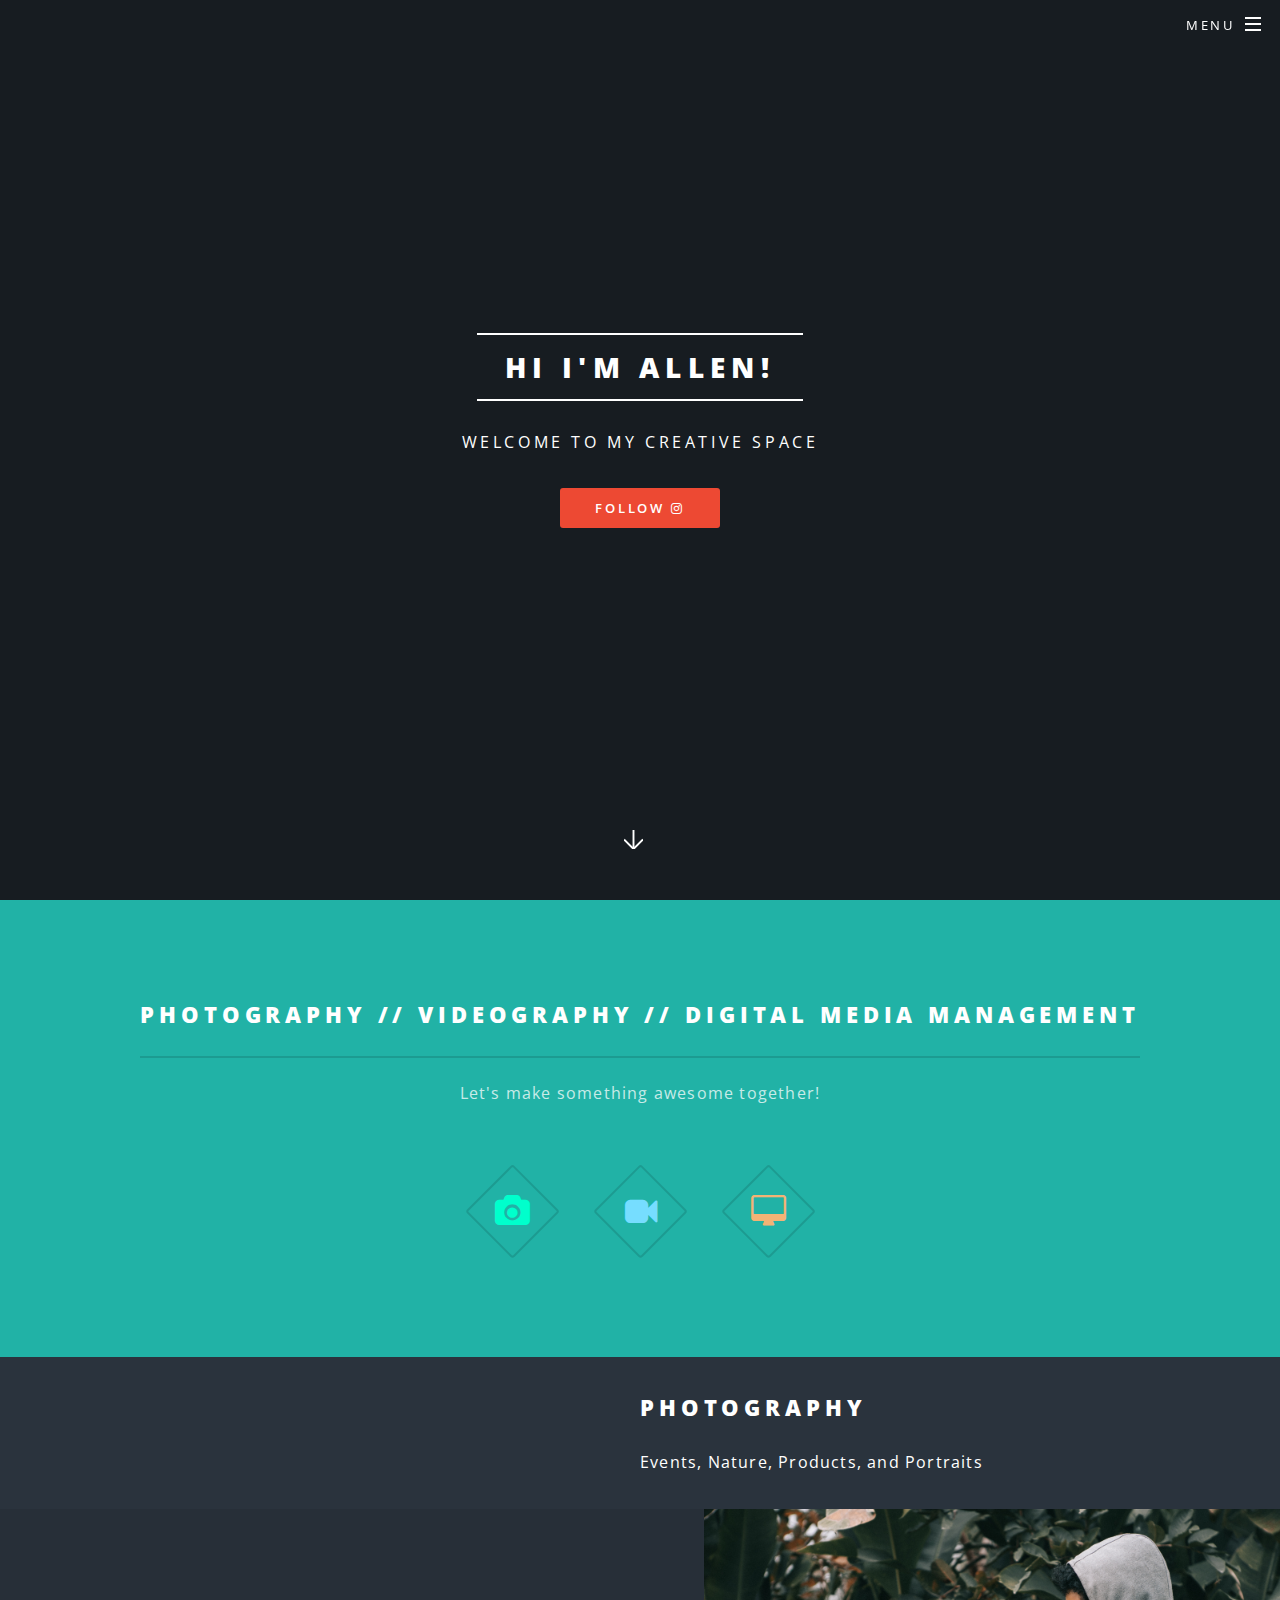
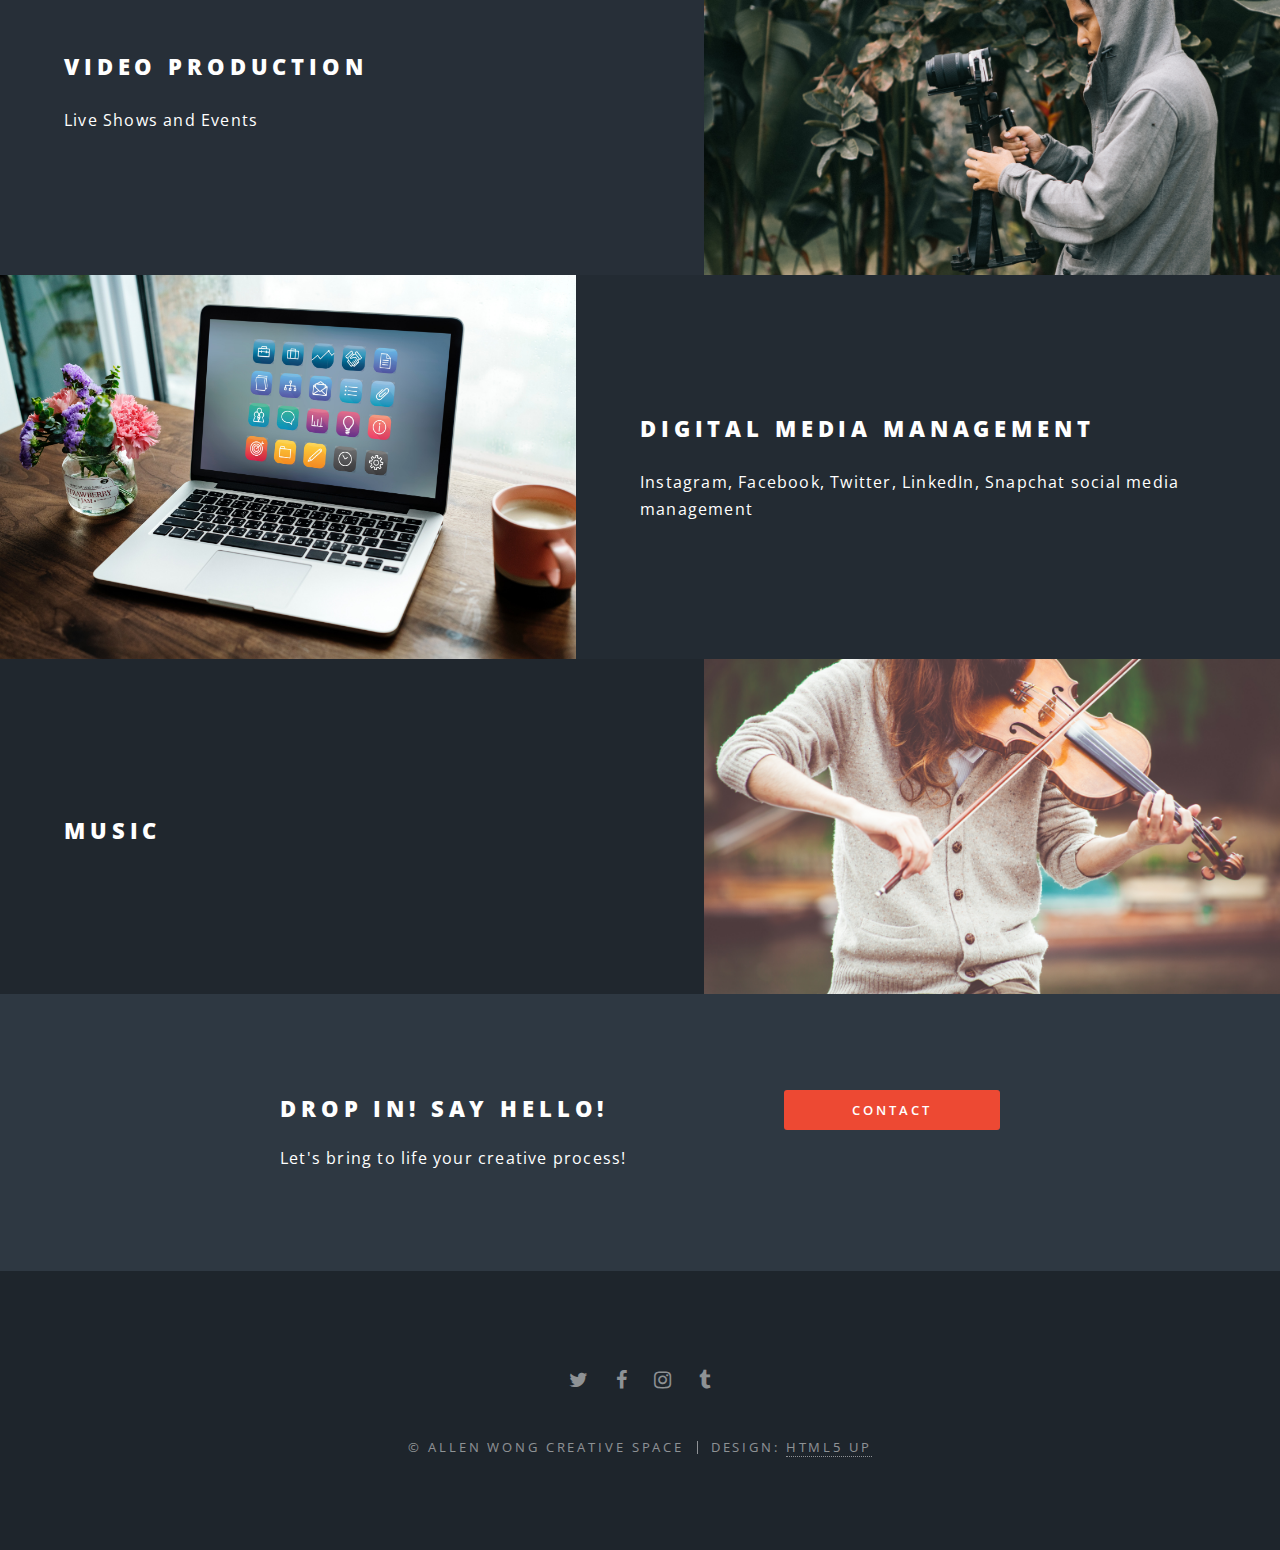
==== commit 6848a220: "Version 2" ====
--- a/index.html
+++ b/index.html
@@ -64,9 +64,9 @@
 							</header>
 							<ul class="icons major">
 								<li><span class="icon fa-camera major style1"><span class="label">Lorem</span></span></li>
-								<li><span class="icon fa-music major style2"><span class="label">Ipsum</span></span></li>
 								<li><span class="icon fa-video-camera major style3"><span class="label">Dolor</span></span></li>
-								<li><span class="icon fa-headphones major style4"><span class="label">Lorem</span></span></li>
+								<li><span class="icon fa-desktop major style4"><span class="label">Lorem</span></span></li>
+								
 							</ul>
 						</div>
 					</section>
@@ -84,7 +84,7 @@
 						<section class="spotlight">
 							<div class="image"><a href="video.html"><img src="images/video.jpg" alt="" /></a></div><div class="content">
 								<h2>Video Production</h2>
-								<p>Live Events</p>
+								<p>Live Shows and Events</p>
 							</div>
 						</section>
 						<section class="spotlight">
--- a/assets/css/main.css
+++ b/assets/css/main.css
@@ -3815,4 +3815,20 @@
 
 	body.is-mobile.landing #footer {
 		background-color: #1d242a;
-	}+	}
+
+.video-container {
+    position: relative;
+    padding-bottom: 56.25%;
+    padding-top: 35px;
+    height: 0;
+    overflow: hidden;
+}
+
+.video-container iframe {
+    position: absolute;
+    top:0;
+    left: 0;
+    width: 50%;
+    height: 50%;
+}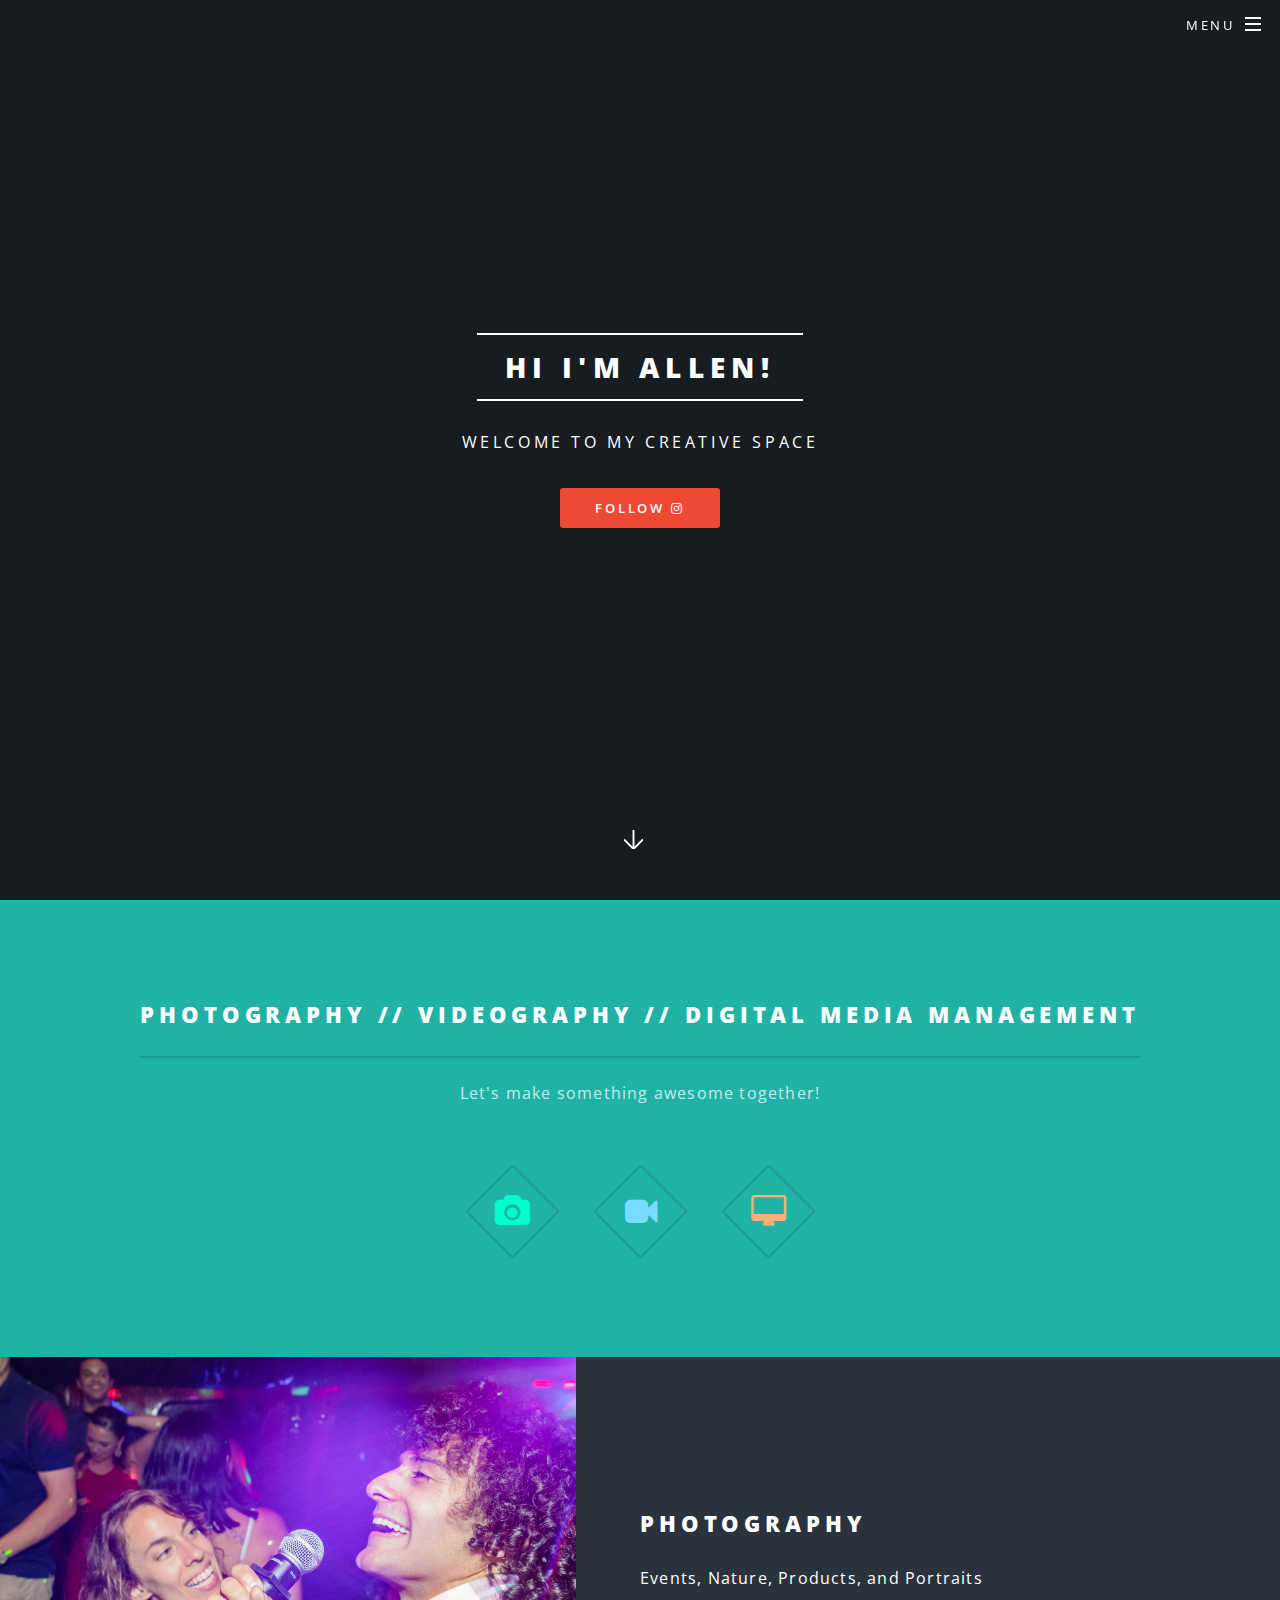
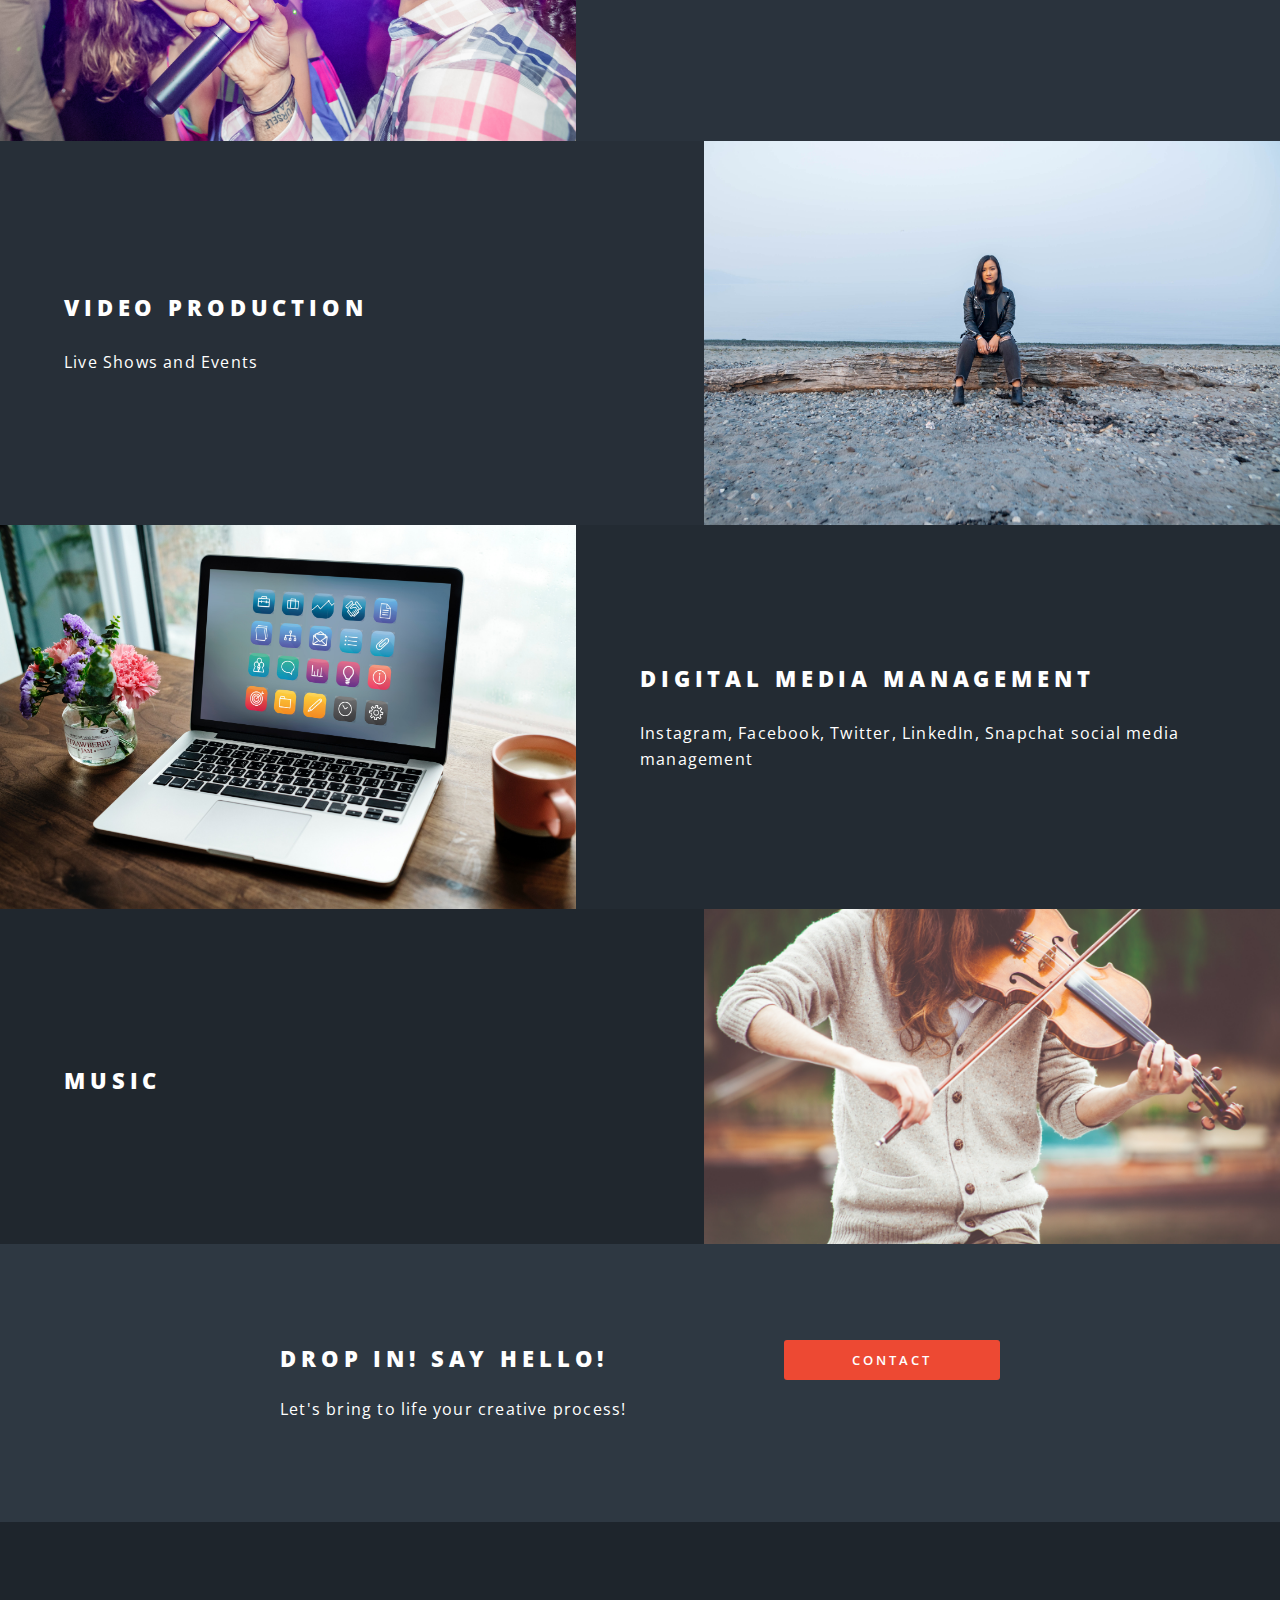
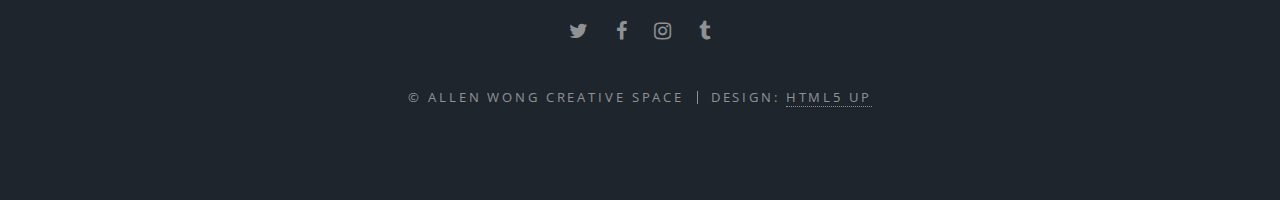
==== commit 0f87ecca: "update index images 2" ====
--- a/index.html
+++ b/index.html
@@ -21,7 +21,7 @@
 
 				<!-- Header -->
 					<header id="header" class="alt">
-						<h1><a href="index.html">Creative Space</a></h1>
+						<h1><a href="index.html">Home</a></h1>
 						<nav id="nav">
 							<ul>
 								<li class="special">
@@ -76,13 +76,13 @@
 				<!-- Two -->
 					<section id="two" class="wrapper alt style2">
 						<section class="spotlight">
-							<div class="image"><a href="photo.html"><img src="images/photo.jpg" alt="" /></a></div><div class="content">
+							<div class="image"><a href="photo.html"><img src="images/weddings/DSC01646.jpg" alt="" /></a></div><div class="content">
 								<h2>Photography</h2>
 								<p>Events, Nature, Products, and Portraits</p>
 							</div>
 						</section>
 						<section class="spotlight">
-							<div class="image"><a href="video.html"><img src="images/video.jpg" alt="" /></a></div><div class="content">
+							<div class="image"><a href="video.html"><img src="images/portraits/color-03401.jpg" alt="" /></a></div><div class="content">
 								<h2>Video Production</h2>
 								<p>Live Shows and Events</p>
 							</div>
--- a/assets/css/main.css
+++ b/assets/css/main.css
@@ -3818,17 +3818,17 @@
 	}
 
 .video-container {
-    position: relative;
-    padding-bottom: 56.25%;
-    padding-top: 35px;
-    height: 0;
-    overflow: hidden;
+	position:relative;
+	padding-bottom:56.25%;
+	padding-top:30px;
+	height:0;
+	overflow:hidden;
 }
 
-.video-container iframe {
-    position: absolute;
-    top:0;
-    left: 0;
-    width: 50%;
-    height: 50%;
+.video-container iframe, .video-container object, .video-container embed {
+	position:absolute;
+	top:0;
+	left:0;
+	width:100%;
+	height:100%;
 }